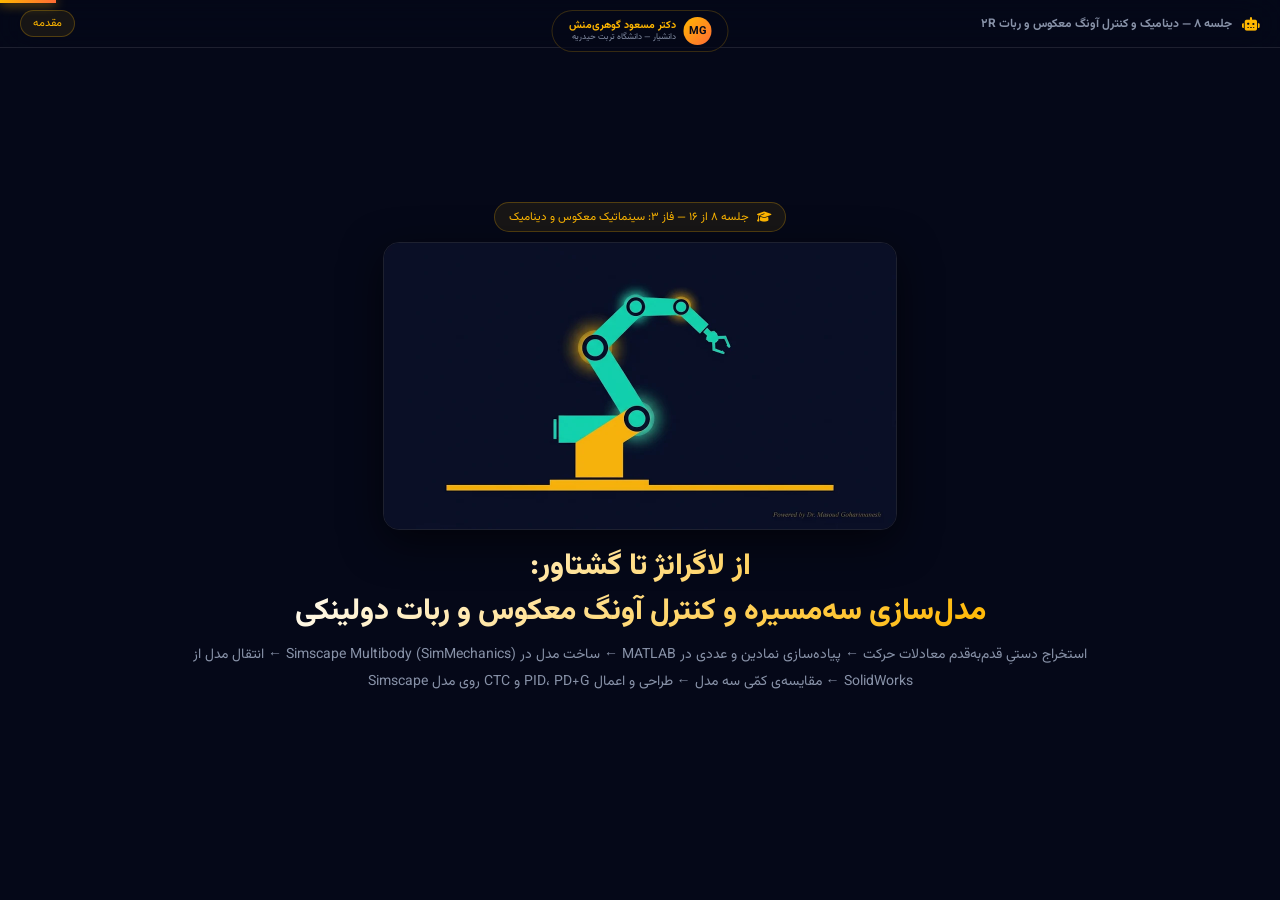
==== sessions/session-08/index.html @ 343a2d10 "session 08 is updated" ====
<!DOCTYPE html>
<html lang="fa" dir="rtl">
<head>
<meta charset="UTF-8">
<meta name="viewport" content="width=device-width, initial-scale=1.0">
<title>جلسه ۸ — دینامیک لاگرانژ، Simscape Multibody و کنترل آونگ معکوس و ربات ۲R | دکتر مسعود گوهری‌منش</title>
<link href="https://fonts.googleapis.com/css2?family=Vazirmatn:wght@300;400;500;600;700;800;900&display=swap" rel="stylesheet">
<link rel="stylesheet" href="https://cdnjs.cloudflare.com/ajax/libs/font-awesome/6.5.1/css/all.min.css">
<link rel="stylesheet" href="../../shared/lecture.css">
<script>window.MathJax={tex:{inlineMath:[['$','$'],['\\(','\\)']],displayMath:[['$$','$$']],processEscapes:true},svg:{fontCache:'global'},options:{skipHtmlTags:['script','noscript','style','textarea','pre','code']}};</script>
<script src="https://cdn.jsdelivr.net/npm/mathjax@3/es5/tex-svg.js" async></script>
<style>
:root{--accent:#ffb700;--accent2:#ff6b35;--success:#00d4aa;--danger:#ff4757;--purple:#a855f7;--pink:#ec4899;--cyan:#06b6d4;--dark:#050818;--card:rgba(255,255,255,.05);--border:rgba(255,255,255,.1)}
*{margin:0;padding:0;box-sizing:border-box}
html,body{height:100%;overflow:hidden;font-family:'Vazirmatn',sans-serif;background:var(--dark);color:#e8ecf5}
.bg-wrap{position:fixed;inset:0;z-index:-2;background:radial-gradient(ellipse at top,#0a1030,#050818 60%);overflow:hidden}
.bubble{position:absolute;border-radius:50%;filter:blur(80px);opacity:.3;animation:float 22s infinite ease-in-out}
.b1{width:500px;height:500px;background:#ffb700;top:-10%;right:-8%}.b2{width:440px;height:440px;background:#00d4aa;bottom:-15%;left:-8%;animation-delay:-7s}.b3{width:360px;height:360px;background:#a855f7;top:35%;left:40%;animation-delay:-14s;opacity:.2}
@keyframes float{0%,100%{transform:translate(0,0)}33%{transform:translate(60px,-50px) scale(1.1)}66%{transform:translate(-40px,40px)}}
.top-header{position:fixed;top:0;left:0;right:0;z-index:100;display:flex;justify-content:space-between;align-items:center;padding:10px 20px;background:rgba(5,8,24,.75);backdrop-filter:blur(20px);border-bottom:1px solid var(--border)}
.header-brand{display:flex;align-items:center;gap:10px;font-size:12px;font-weight:700;color:#8892a8}.header-brand i{color:var(--accent)}
.header-sec{font-size:11px;color:var(--accent);background:rgba(255,183,0,.08);border:1px solid rgba(255,183,0,.25);padding:4px 12px;border-radius:100px}
.sig{position:fixed;top:10px;left:50%;transform:translateX(-50%);z-index:105;display:flex;align-items:center;gap:8px;padding:6px 16px;background:rgba(5,8,24,.7);border:1px solid rgba(255,183,0,.2);border-radius:100px;pointer-events:none}
.sig b{width:28px;height:28px;border-radius:50%;background:linear-gradient(135deg,var(--accent),var(--accent2));display:grid;place-items:center;font-size:11px;color:#050818}
.sig div{display:flex;flex-direction:column;line-height:1.2}.sig strong{font-size:10.5px;color:var(--accent)}.sig span{font-size:8.5px;color:#8892a8}
.progress-bar{position:fixed;top:0;left:0;height:3px;background:linear-gradient(90deg,var(--accent),var(--accent2));z-index:110;transition:width .4s;box-shadow:0 0 12px var(--accent)}
.controls{position:fixed;bottom:20px;left:50%;transform:translateX(-50%);z-index:90;display:flex;gap:8px;padding:8px 12px;background:rgba(5,8,24,.75);backdrop-filter:blur(16px);border:1px solid var(--border);border-radius:100px}
.ctrl-btn{width:36px;height:36px;border-radius:50%;border:none;background:rgba(255,255,255,.06);color:#e8ecf5;cursor:pointer;font-size:13px}
.ctrl-btn:hover{background:rgba(255,183,0,.2);color:var(--accent)}.ctrl-btn:disabled{opacity:.3}
.nav-dots{position:fixed;left:16px;top:50%;transform:translateY(-50%);z-index:90;display:flex;flex-direction:column;gap:6px}
.nav-dot{width:7px;height:7px;border-radius:50%;background:rgba(255,255,255,.15);cursor:pointer;transition:.3s}.nav-dot.active{background:var(--accent);box-shadow:0 0 12px var(--accent);transform:scale(1.4)}
.slide-counter{position:fixed;bottom:20px;right:20px;z-index:90;font-size:12px;color:#8892a8;background:rgba(5,8,24,.7);padding:6px 14px;border-radius:100px}
.slides-container{position:relative;width:100vw;height:100vh;overflow:hidden}
.slide{position:absolute;inset:0;display:flex;flex-direction:column;align-items:center;justify-content:flex-start;padding:78px 48px 80px;opacity:0;visibility:hidden;transition:opacity .5s;overflow-y:auto}
.slide>*:first-child{margin-top:auto}.slide>*:last-child{margin-bottom:auto}
.slide.active{opacity:1;visibility:visible}.slide.active>*{animation:slideIn .6s ease backwards}
@keyframes slideIn{from{opacity:0;transform:translateY(30px)}to{opacity:1;transform:none}}
.kicker{display:inline-flex;gap:8px;align-items:center;padding:5px 14px;background:rgba(255,183,0,.08);border:1px solid rgba(255,183,0,.25);border-radius:100px;font-size:11.5px;color:var(--accent);margin-bottom:10px}
.slide-title{font-size:clamp(21px,2.8vw,30px);font-weight:800;margin-bottom:8px;text-align:center;background:linear-gradient(135deg,#fff,var(--accent));-webkit-background-clip:text;background-clip:text;-webkit-text-fill-color:transparent;line-height:1.5}
.slide-sub{font-size:clamp(12px,1.35vw,14px);color:#8892a8;text-align:center;margin-bottom:16px;max-width:900px;line-height:1.9}
.img-container{width:100%;max-width:960px;display:flex;justify-content:center;margin-bottom:14px}
.img-container img{max-width:100%;max-height:32vh;object-fit:contain;border-radius:16px;border:1px solid var(--border);box-shadow:0 12px 40px rgba(0,0,0,.6);cursor:zoom-in}
.lightbox{position:fixed;inset:0;z-index:999;background:rgba(5,8,24,.95);display:none;align-items:center;justify-content:center}.lightbox.open{display:flex}
.lightbox img{max-width:95vw;max-height:90vh;border-radius:12px;border:1px solid var(--accent)}
.cards-grid{display:grid;gap:12px;width:100%;max-width:1000px}.cols-2{grid-template-columns:repeat(auto-fit,minmax(320px,1fr))}.cols-3{grid-template-columns:repeat(auto-fit,minmax(240px,1fr))}.cols-4{grid-template-columns:repeat(auto-fit,minmax(200px,1fr))}
.content-card{background:var(--card);border:1px solid var(--border);border-radius:16px;padding:16px;transition:.3s}.content-card:hover{border-color:rgba(255,183,0,.5)}
.card-icon{width:40px;height:40px;border-radius:12px;background:var(--ci,linear-gradient(135deg,var(--accent),var(--accent2)));display:grid;place-items:center;font-size:16px;color:#050818;margin-bottom:9px}
.content-card h3{font-size:14px;font-weight:700;margin-bottom:6px}.content-card p,.content-card li{font-size:12.3px;color:#b0b8cc;line-height:1.9}
.content-card ul,.content-card ol{padding-right:18px}
.code-box{background:#0b0f1d;border-radius:12px;padding:14px 16px;font-family:'Consolas','Courier New',monospace;font-size:11.6px;color:#d4d4d4;direction:ltr;text-align:left;overflow:auto;border:1px solid var(--border);line-height:1.6;white-space:pre;width:100%;max-width:960px;max-height:56vh;margin:0}
.code-head{width:100%;max-width:960px;display:flex;justify-content:space-between;align-items:center;background:rgba(255,255,255,.04);border:1px solid var(--border);border-bottom:none;border-radius:12px 12px 0 0;padding:6px 12px;font-size:11.5px;color:#8892a8;direction:ltr}
.code-head+.code-box{border-radius:0 0 12px 12px}
.copy-btn{background:rgba(255,183,0,.12);border:1px solid rgba(255,183,0,.35);color:var(--accent);border-radius:8px;padding:3px 10px;font-size:11px;cursor:pointer;font-family:inherit}
.formula-box{width:100%;max-width:960px;background:rgba(255,183,0,.05);border:1px solid rgba(255,183,0,.22);border-radius:16px;padding:12px 20px;margin:8px 0;direction:ltr;text-align:center;overflow-x:auto}
.f-label{direction:rtl;text-align:right;font-size:12px;color:var(--accent);font-weight:700;margin-bottom:4px}
.note{max-width:960px;width:100%;border-radius:12px;padding:11px 16px;font-size:12.4px;color:#c0c8dc;line-height:1.9;margin-top:10px;background:rgba(0,212,170,.07);border:1px solid rgba(0,212,170,.3)}
.note.warn{background:rgba(255,183,0,.07);border-color:rgba(255,183,0,.3)}.note.bad{background:rgba(255,71,87,.07);border-color:rgba(255,71,87,.3)}
.note b{color:#fff}
.deriv{width:100%;max-width:1000px;display:grid;gap:10px}
.dstep{display:grid;grid-template-columns:34px 1fr;gap:12px;align-items:start;background:var(--card);border:1px solid var(--border);border-radius:14px;padding:10px 14px}
.dnum{width:30px;height:30px;border-radius:50%;background:linear-gradient(135deg,var(--accent),var(--accent2));color:#050818;font-weight:800;display:grid;place-items:center;font-size:13px}
.dbody h4{font-size:13px;color:var(--accent);margin-bottom:2px}.dbody p{font-size:12.2px;color:#b8c0d4;line-height:1.85}
.dbody .eq{direction:ltr;text-align:center;overflow-x:auto;padding:2px 0}
.split{display:grid;grid-template-columns:minmax(260px,.85fr) 1.6fr;gap:16px;width:100%;max-width:1040px;align-items:start}
.diagram{background:rgba(0,0,0,.3);border:1px solid var(--border);border-radius:16px;padding:10px}
.diagram svg{width:100%;height:auto;display:block}
.simulator{width:100%;max-width:1100px;background:var(--card);border:1px solid var(--border);border-radius:20px;padding:14px}
.sim-layout{display:grid;grid-template-columns:1.55fr 1fr;gap:14px;align-items:start}
.sim-canvas-wrap{background:rgba(0,0,0,.4);border-radius:16px;overflow:hidden;border:1px solid var(--border)}.sim-canvas-wrap canvas{width:100%;display:block}
.sim-controls{display:flex;flex-direction:column;gap:7px}
.sim-control label{display:flex;justify-content:space-between;font-size:11.8px;color:#8892a8;margin-bottom:2px}.sim-control label strong{color:var(--accent);direction:ltr}
.sim-control input{width:100%;accent-color:var(--accent)}
.sim-actions{display:flex;gap:6px;flex-wrap:wrap;margin-top:6px}
.btn{padding:6px 11px;border-radius:10px;background:rgba(255,255,255,.06);border:1px solid var(--border);color:#d0d8e8;cursor:pointer;font-family:inherit;font-size:12px}
.btn:hover,.btn.active{background:rgba(255,183,0,.18);border-color:var(--accent);color:var(--accent)}
.stepbox{background:rgba(168,85,247,.1);border:1px solid rgba(168,85,247,.35);border-radius:12px;padding:9px 13px;font-size:12px;line-height:1.95;color:#d8d0ee;margin-bottom:8px;min-height:96px}
.stepbox b{color:#c99bff}
.readouts{display:grid;grid-template-columns:repeat(4,1fr);gap:7px;margin-top:9px}
.ro{background:rgba(0,0,0,.3);border:1px solid var(--border);border-radius:10px;padding:5px;text-align:center;font-size:10.8px;color:#8892a8}.ro b{display:block;font-size:13px;color:var(--accent);direction:ltr}
.ok{color:var(--success)!important}.no{color:var(--danger)!important}
.legend{display:flex;gap:12px;flex-wrap:wrap;font-size:11.5px;color:#a8b0c4;margin-top:6px}.legend span{display:inline-flex;align-items:center;gap:5px}.legend i{width:14px;height:4px;border-radius:2px;display:inline-block}
.data-table{width:100%;max-width:1000px;border-collapse:collapse;background:var(--card);border-radius:14px;overflow:hidden;border:1px solid var(--border);font-size:12.2px}
.data-table th{background:rgba(255,183,0,.12);color:var(--accent);padding:8px;font-weight:700}.data-table td{padding:8px 10px;border-bottom:1px solid var(--border);color:#c0c8dc;line-height:1.75;text-align:right}
.data-table td:first-child{text-align:center;color:var(--accent);font-weight:700}
.data-table code,.note code,.content-card code,.dbody code{direction:ltr;display:inline-block;background:rgba(255,255,255,.07);border-radius:5px;padding:0 5px;font-size:11.5px;color:#ffd27a}
.flow{display:flex;flex-wrap:wrap;gap:6px;justify-content:center;align-items:center;max-width:1000px;margin:6px 0 12px}
.flow .fb{padding:7px 12px;border-radius:10px;background:rgba(6,182,212,.1);border:1px solid rgba(6,182,212,.4);font-size:11.8px;color:#bdeff8}
.flow .fa-arrow-left{color:#8892a8;font-size:11px}
.exercise-wrap{width:100%;max-width:960px}
.ex-section{background:var(--card);border:1px solid var(--border);border-radius:14px;padding:12px 18px;margin-bottom:10px}.ex-section h4{font-size:13.5px;margin-bottom:6px;color:var(--accent)}
.ex-item{display:flex;gap:10px;padding:5px 0;font-size:12.4px;color:#c0c8dc;line-height:1.9}.ex-num{width:22px;height:22px;flex-shrink:0;border-radius:50%;background:rgba(255,255,255,.08);display:grid;place-items:center;font-size:11px;color:var(--accent);margin-top:3px}
.question-card{max-width:760px;width:100%;background:var(--card);border:2px solid rgba(255,183,0,.3);border-radius:20px;padding:22px}
.question-card h3{font-size:14.5px;line-height:2;text-align:center}
.qnav{display:flex;justify-content:space-between;align-items:center;margin-top:14px;font-size:12px;color:#8892a8}
.quiz-option{display:block;width:100%;text-align:right;margin-top:9px;padding:11px 15px;background:rgba(255,255,255,.04);border:1px solid var(--border);border-radius:12px;cursor:pointer;font-family:inherit;font-size:13px;color:#e8ecf5}
.quiz-option:hover:not(:disabled){border-color:var(--accent)}
.quiz-option.correct{background:rgba(0,212,170,.15);border-color:var(--success)}.quiz-option.wrong{background:rgba(255,71,87,.15);border-color:var(--danger)}
.summary-item{display:flex;gap:10px;background:var(--card);border:1px solid var(--border);border-radius:12px;padding:9px 14px;margin-bottom:7px;font-size:12.5px;line-height:1.9;color:#c0c8dc}.summary-item i{color:var(--success);margin-top:6px}
.toc{display:grid;grid-template-columns:repeat(auto-fit,minmax(170px,1fr));gap:10px;width:100%;max-width:1040px}
.toc a{display:block;text-decoration:none;background:var(--card);border:1px solid var(--border);border-radius:14px;padding:12px;color:#d0d8e8;font-size:12.3px;line-height:1.8;cursor:pointer;transition:.25s}
.toc a:hover{border-color:var(--accent);transform:translateY(-3px)}
.toc a b{display:block;color:var(--accent);font-size:20px;font-weight:900}
@media(max-width:900px){.sim-layout,.split{grid-template-columns:1fr}.readouts{grid-template-columns:repeat(2,1fr)}.slide{padding:78px 18px 84px}}
</style>
</head>
<body>
<div class="bg-wrap"><div class="bubble b1"></div><div class="bubble b2"></div><div class="bubble b3"></div></div>
<div class="progress-bar" id="progressBar"></div>
<div class="sig"><b>MG</b><div><strong>دکتر مسعود گوهری‌منش</strong><span>دانشیار — دانشگاه تربت حیدریه</span></div></div>
<header class="top-header"><div class="header-brand"><i class="fas fa-robot"></i><span>جلسه ۸ — دینامیک و کنترل آونگ معکوس و ربات ۲R</span></div><div class="header-sec" id="secName">مقدمه</div></header>
<div class="lightbox" id="lightbox" onclick="this.classList.remove('open')"><img src="" alt=""></div>

<div class="slides-container">

<!-- ═════════ ۱ کاور ═════════ -->
<div class="slide" data-sec="مقدمه">
  <div class="kicker"><i class="fas fa-graduation-cap"></i> جلسه ۸ از ۱۶ — فاز ۳: سینماتیک معکوس و دینامیک</div>
  <div class="img-container"><img src="images/s08-cover.png" alt="آونگ معکوس و ربات دولینکی" onclick="lb(this.src)" onerror="this.src='images/industrial-robot.png';this.onerror=()=>this.parentElement.style.display='none'"></div>
  <h1 class="slide-title">از لاگرانژ تا گشتاور:<br>مدل‌سازی سه‌مسیره و کنترل آونگ معکوس و ربات دولینکی</h1>
  <p class="slide-sub">استخراج دستیِ قدم‌به‌قدم معادلات حرکت ← پیاده‌سازی نمادین و عددی در MATLAB ← ساخت مدل در Simscape Multibody (SimMechanics) ← انتقال مدل از SolidWorks ← مقایسه‌ی کمّی سه مدل ← طراحی و اعمال PID، PD+G و CTC روی مدل Simscape</p>
</div>

<!-- ═════════ ۲ نقشه راه ═════════ -->
<div class="slide" data-sec="مقدمه">
  <h2 class="slide-title">نقشه‌ی راه جلسه</h2>
  <p class="slide-sub">جلسه ۷ به «کجا برویم؟» پاسخ داد ($q_d$ از IK). امروز می‌پرسیم «با چه گشتاوری؟». هر مدل را از سه مسیر مستقل می‌سازیم و فقط وقتی به کنترل می‌رسیم که هر سه با هم بخوانند.</p>
  <div class="toc">
    <a onclick="goSec('lagrange')"><b>۱</b>روش لاگرانژ:<br>دستورالعمل ۶ گامی</a>
    <a onclick="goSec('pend')"><b>۲</b>آونگ معکوس:<br>استخراج، خطی‌سازی، شرط پایداری PID</a>
    <a onclick="goSec('r2')"><b>۳</b>ربات ۲R:<br>انرژی‌ها، $M$، $C$ کریستوفل، $G$</a>
    <a onclick="goSec('matlab')"><b>۴</b>MATLAB:<br>استخراج نمادین و شبیه‌سازی ode45</a>
    <a onclick="goSec('sm')"><b>۵</b>Simscape دستی:<br>بلوک‌ها، قاب‌ها، جرم و اینرسی</a>
    <a onclick="goSec('sw')"><b>۶</b>SolidWorks → Simscape:<br>Multibody Link و smimport</a>
    <a onclick="goSec('cmp')"><b>۷</b>مقایسه‌ی سه مسیر:<br>پروتکل، معیارها، منابع اختلاف</a>
    <a onclick="goSec('ctrl')"><b>۸</b>کنترل در Simscape:<br>PID آونگ؛ PD، PD+G و CTC برای ۲R</a>
  </div>
  <div class="note"><i class="fas fa-lightbulb" style="color:var(--success)"></i> <b>چرا سه مسیر؟</b> در مهندسی، مدل را با مدل مستقل دیگری «اعتبارسنجی» می‌کنیم. اگر معادلات دستی، Simscape دستی و مدل CAD با پارامترهای یکسان پاسخ یکسان بدهند، می‌توانیم به کنترل‌کننده‌ای که روی آن مدل طراحی می‌شود اعتماد کنیم.</div>
</div>

<!-- ═════════ ۳ لاگرانژ ═════════ -->
<div class="slide" data-sec="روش لاگرانژ" data-id="lagrange">
  <h2 class="slide-title">روش لاگرانژ — دستورالعمل ۶ گامی</h2>
  <p class="slide-sub">همین ۶ گام را عیناً برای آونگ (۱ درجه آزادی) و ربات ۲R (۲ درجه آزادی) اجرا می‌کنیم و بعد همین ۶ گام را در MATLAB نمادین می‌نویسیم</p>
  <div class="deriv">
    <div class="dstep"><div class="dnum">۱</div><div class="dbody"><h4>مختصات تعمیم‌یافته</h4><p>بردار $q=[q_1,\dots,q_n]^T$ با $n$ برابر درجه‌ی آزادی. برای ربات سری: زوایای مفاصل (نسبی، همان چیزی که انکودر و Revolute Joint در Simscape می‌خوانند).</p></div></div>
    <div class="dstep"><div class="dnum">۲</div><div class="dbody"><h4>موقعیت و سرعت مرکز جرم هر جسم</h4><p>از سینماتیک مستقیم: $p_{c_i}(q)$، سپس $v_{c_i}=J_{v_i}(q)\,\dot q$ با $J_{v_i}=\partial p_{c_i}/\partial q$، و سرعت زاویه‌ای $\omega_i$.</p></div></div>
    <div class="dstep"><div class="dnum">۳</div><div class="dbody"><h4>انرژی جنبشی و پتانسیل</h4><div class="eq">$$T=\sum_i\Big(\tfrac12 m_i\,v_{c_i}^Tv_{c_i}+\tfrac12 I_{c_i}\,\omega_i^2\Big)=\tfrac12\,\dot q^TM(q)\,\dot q,\qquad V=\sum_i m_i\,g\,y_{c_i}$$</div><p>$I_{c_i}$ ممان اینرسی حول <b>مرکز جرم</b> و حول محور عمود بر صفحه حرکت است (همان $I_{zz}$ در Simscape).</p></div></div>
    <div class="dstep"><div class="dnum">۴</div><div class="dbody"><h4>لاگرانژین و معادلات اویلر–لاگرانژ</h4><div class="eq">$$L=T-V,\qquad \frac{d}{dt}\Big(\frac{\partial L}{\partial \dot q_i}\Big)-\frac{\partial L}{\partial q_i}=\tau_i-b_i\dot q_i\quad(i=1..n)$$</div></div></div>
    <div class="dstep"><div class="dnum">۵</div><div class="dbody"><h4>قالب ماتریسی استاندارد</h4><div class="eq">$$M(q)\ddot q+C(q,\dot q)\dot q+G(q)=\tau,\quad M=\frac{\partial^2T}{\partial\dot q^2},\quad G=\frac{\partial V}{\partial q},\quad C_{kj}=\sum_{i}\underbrace{\tfrac12\Big(\frac{\partial M_{kj}}{\partial q_i}+\frac{\partial M_{ki}}{\partial q_j}-\frac{\partial M_{ij}}{\partial q_k}\Big)}_{c_{ijk}\ \text{(Christoffel)}}\dot q_i$$</div></div></div>
    <div class="dstep"><div class="dnum">۶</div><div class="dbody"><h4>راستی‌آزمایی</h4><p>(الف) $M$ متقارن و مثبت‌معین؛ (ب) $\dot M-2C$ پادمتقارن؛ (ج) بدون گشتاور و اصطکاک $E=T+V$ ثابت می‌ماند؛ (د) پاسخ با مدل مستقل (Simscape) یکی است.</p></div></div>
  </div>
</div>

<!-- ═════════ ۴ آونگ: مدل و استخراج ═════════ -->
<div class="slide" data-sec="آونگ معکوس" data-id="pend">
  <h2 class="slide-title">آونگ معکوس — استخراج معادله‌ی حرکت</h2>
  <p class="slide-sub">میله‌ی صلب با جرم $m$، فاصله‌ی مرکز جرم $l_c$ از مفصل، اینرسی $I_c$ حول مرکز جرم، اصطکاک لزج $b$، گشتاور موتور $\tau$ و اغتشاش $d$. زاویه‌ی $\theta$ از قائمِ رو به بالا و <b>پادساعتگرد مثبت</b> است (هم‌جهت با محور $+Z$ مفصل در Simscape).</p>
  <div class="split">
    <div class="diagram">
      <svg viewBox="0 0 260 260" xmlns="http://www.w3.org/2000/svg">
        <defs><marker id="ar" markerWidth="8" markerHeight="8" refX="6" refY="4" orient="auto"><path d="M0,0 L8,4 L0,8 z" fill="#ff4757"/></marker>
        <marker id="ap" markerWidth="8" markerHeight="8" refX="6" refY="4" orient="auto"><path d="M0,0 L8,4 L0,8 z" fill="#a855f7"/></marker></defs>
        <line x1="40" y1="232" x2="220" y2="232" stroke="#8892a8" stroke-width="2"/>
        <path d="M60,232 l-10,12 M80,232 l-10,12 M100,232 l-10,12 M120,232 l-10,12 M140,232 l-10,12 M160,232 l-10,12 M180,232 l-10,12 M200,232 l-10,12" stroke="#55607a"/>
        <line x1="130" y1="220" x2="130" y2="55" stroke="rgba(255,255,255,.35)" stroke-dasharray="5 5"/>
        <line x1="130" y1="220" x2="78.7" y2="79" stroke="#ffb700" stroke-width="9" stroke-linecap="round"/>
        <circle cx="104.4" cy="149.5" r="6" fill="#00d4aa"/>
        <path d="M130,170 A50,50 0 0 0 112.9,173" fill="none" stroke="#fff" stroke-width="1.5"/>
        <text x="108" y="160" fill="#fff" font-size="14" font-style="italic">θ</text>
        <line x1="104.4" y1="149.5" x2="104.4" y2="196" stroke="#ff4757" stroke-width="2" marker-end="url(#ar)"/>
        <text x="66" y="200" fill="#ff4757" font-size="12">mg</text>
        <text x="114" y="146" fill="#00d4aa" font-size="12">C</text><text x="58" y="120" fill="#ffb700" font-size="11">l , lc</text>
        <path d="M152,214 A24,24 0 0 0 130,196" fill="none" stroke="#a855f7" stroke-width="2.5" marker-end="url(#ap)"/>
        <text x="156" y="200" fill="#a855f7" font-size="13" font-style="italic">τ</text>
        <circle cx="130" cy="220" r="7" fill="#050818" stroke="#fff" stroke-width="2"/>
        <line x1="190" y1="120" x2="230" y2="120" stroke="#8892a8" marker-end="url(#ar)"/><text x="232" y="124" fill="#8892a8" font-size="11">x</text>
        <line x1="190" y1="120" x2="190" y2="80" stroke="#8892a8" marker-end="url(#ar)"/><text x="186" y="74" fill="#8892a8" font-size="11">y</text>
      </svg>
    </div>
    <div class="deriv">
      <div class="dstep"><div class="dnum">۱</div><div class="dbody"><h4>مختصات و سرعت مرکز جرم</h4><div class="eq">$$x_c=-l_c\sin\theta,\quad y_c=l_c\cos\theta\ \Rightarrow\ v_c^2=\dot x_c^2+\dot y_c^2=l_c^2\dot\theta^2$$</div></div></div>
      <div class="dstep"><div class="dnum">۲</div><div class="dbody"><h4>انرژی‌ها</h4><div class="eq">$$T=\tfrac12 m l_c^2\dot\theta^2+\tfrac12 I_c\dot\theta^2=\tfrac12 J\dot\theta^2,\quad J\equiv I_c+ml_c^2\ \text{(اشتاینر)},\qquad V=mgl_c\cos\theta$$</div></div></div>
      <div class="dstep"><div class="dnum">۳</div><div class="dbody"><h4>مشتقات لاگرانژین $L=\tfrac12J\dot\theta^2-mgl_c\cos\theta$</h4><div class="eq">$$\frac{\partial L}{\partial\dot\theta}=J\dot\theta,\quad \frac{d}{dt}\frac{\partial L}{\partial\dot\theta}=J\ddot\theta,\quad \frac{\partial L}{\partial\theta}=mgl_c\sin\theta$$</div></div></div>
      <div class="dstep"><div class="dnum">۴</div><div class="dbody"><h4>معادله‌ی غیرخطی نهایی</h4><div class="eq">$$\boxed{J\ddot\theta=mgl_c\sin\theta-b\dot\theta+\tau+d}$$</div><p>علامت مثبتِ جمله‌ی گرانش یعنی گرانش آونگ را از قائم دور می‌کند. اگر $\theta$ را ساعتگرد مثبت بگیریم معادله تغییر نمی‌کند، چون $\sin$ فرد است. فقط علامت $\tau$ با جهت محور مفصل باید هم‌خوان باشد.</p></div></div>
    </div>
  </div>
  <table class="data-table" style="margin-top:12px"><thead><tr><th>حالت خاص</th><th>$l_c$</th><th>$I_c$</th><th>$J$</th><th>$mgl_c$ (برای $m=1,\ l=1$)</th><th>قطب ناپایدار $\sqrt{mgl_c/J}$</th></tr></thead><tbody>
    <tr><td>جرم نقطه‌ای سر میله‌ی بی‌جرم</td><td>$l$</td><td>$0$</td><td>$ml^2$</td><td>$9.81$ N·m</td><td>$3.13$ rad/s</td></tr>
    <tr><td>میله‌ی یکنواخت باریک</td><td>$l/2$</td><td>$ml^2/12$</td><td>$ml^2/3$</td><td>$4.905$ N·m</td><td>$3.84$ rad/s</td></tr>
    <tr><td>مکعب‌مستطیل $l\times w$ (Brick Solid)</td><td>$l/2$</td><td>$m(l^2+w^2)/12$</td><td>$m(4l^2+w^2)/12$</td><td>$4.905$ N·m</td><td>کمی کمتر از $3.84$</td></tr>
  </tbody></table>
</div>

<!-- ═════════ ۵ آونگ: خطی‌سازی و PID ═════════ -->
<div class="slide" data-sec="آونگ معکوس">
  <h2 class="slide-title">آونگ معکوس — خطی‌سازی، تابع تبدیل و شرط پایداری PID</h2>
  <p class="slide-sub">نقاط تعادل: $\theta=0$ (ناپایدار) و $\theta=\pi$ (پایدار). حول $\theta=0$ از $\sin\theta\approx\theta$ استفاده می‌کنیم.</p>
  <div class="deriv">
    <div class="dstep"><div class="dnum">۱</div><div class="dbody"><h4>مدل خطی و تابع تبدیل</h4><div class="eq">$$J\ddot\theta+b\dot\theta-mgl_c\,\theta=\tau+d\quad\Rightarrow\quad P(s)=\frac{\Theta(s)}{T(s)}=\frac{1}{Js^2+bs-mgl_c},\qquad s_{1,2}=\frac{-b\pm\sqrt{b^2+4Jmgl_c}}{2J}$$</div><p>همیشه یک قطب در نیم‌صفحه‌ی راست هست، پس بدون فیدبک آونگ می‌افتد. این را بعداً با <code>linearize</code> روی مدل Simscape هم می‌سنجیم.</p></div></div>
    <div class="dstep"><div class="dnum">۲</div><div class="dbody"><h4>قانون PID برای تنظیم ($\theta_d=0$، $e=-\theta$)</h4><div class="eq">$$\tau=-K_p\theta-K_i\!\int_0^t\!\theta\,dt-K_d\dot\theta\ \Rightarrow\ \underbrace{Js^3+(b+K_d)s^2+(K_p-mgl_c)s+K_i}_{\Delta(s)}=0$$</div></div></div>
    <div class="dstep"><div class="dnum">۳</div><div class="dbody"><h4>جدول راث</h4><div class="eq">$$\begin{array}{c|cc} s^3 & J & K_p-mgl_c\\ s^2 & b+K_d & K_i\\ s^1 & \dfrac{(b+K_d)(K_p-mgl_c)-JK_i}{b+K_d} & 0\\ s^0 & K_i & \end{array}\qquad\Longrightarrow\qquad \boxed{K_p>mgl_c,\quad K_d>-b,\quad 0<K_i<\frac{(b+K_d)(K_p-mgl_c)}{J}}$$</div></div></div>
    <div class="dstep"><div class="dnum">۴</div><div class="dbody"><h4>طراحی PD با جایابی قطب ($K_i=0$) و خطای ماندگار</h4><div class="eq">$$\omega_n=\sqrt{\frac{K_p-mgl_c}{J}},\ \ \zeta=\frac{b+K_d}{2\sqrt{J(K_p-mgl_c)}}\ \Rightarrow\ K_p=mgl_c+J\omega_n^2,\ \ K_d=2\zeta\omega_nJ-b;\qquad \theta_{ss}\big|_{K_i=0}=\frac{d}{K_p-mgl_c},\ \ \theta_{ss}\big|_{K_i>0}=0$$</div><p><b>مثال عددی</b> (جرم نقطه‌ای، $J=1$، $mgl_c=9.81$، $b=0.05$): با $\omega_n=5.5$ و $\zeta=0.73$ به $K_p\approx40$ و $K_d\approx8$ می‌رسیم (همان ضرایب شبیه‌ساز ۱). حد مجاز: $K_i<(8.05)(30.19)\approx243$.</p></div></div>
  </div>
  <div class="note warn"><i class="fas fa-triangle-exclamation" style="color:var(--accent)"></i> <b>محدودیت غیرخطی:</b> با اشباع $|\tau|\le\tau_{max}$ شرط لازمِ برگرداندن آونگ از زاویه‌ی $\theta_0$ این است که $\tau_{max}>mgl_c\sin|\theta_0|$. این یک شرط لازم است و کافی نیست. تحلیل خطی فقط پایداری <b>محلی</b> را تضمین می‌کند.</div>
</div>

<!-- ═════════ ۶ ۲R هندسه و سینماتیک ═════════ -->
<div class="slide" data-sec="دینامیک ربات ۲R" data-id="r2">
  <h2 class="slide-title">ربات ۲R — هندسه، مراکز جرم و سرعت‌ها</h2>
  <p class="slide-sub">ربات در صفحه‌ی قائم $xy$ با گرانش $-y$. $q_1$ از محور افقی $x$ و $q_2$ <b>نسبی</b> (زاویه‌ی لینک ۲ نسبت به امتداد لینک ۱) است. نمادها: $c_1=\cos q_1$، $s_{12}=\sin(q_1+q_2)$، و $\dot q_{12}\equiv\dot q_1+\dot q_2$.</p>
  <div class="split">
    <div class="diagram">
      <svg viewBox="0 0 360 260" xmlns="http://www.w3.org/2000/svg">
        <defs><marker id="ar2" markerWidth="8" markerHeight="8" refX="6" refY="4" orient="auto"><path d="M0,0 L8,4 L0,8 z" fill="#8892a8"/></marker>
        <marker id="ar3" markerWidth="8" markerHeight="8" refX="6" refY="4" orient="auto"><path d="M0,0 L8,4 L0,8 z" fill="#ff4757"/></marker></defs>
        <line x1="60" y1="220" x2="330" y2="220" stroke="#8892a8" marker-end="url(#ar2)"/><text x="334" y="224" fill="#8892a8" font-size="12">x</text>
        <line x1="60" y1="220" x2="60" y2="12" stroke="#8892a8" marker-end="url(#ar2)"/><text x="54" y="10" fill="#8892a8" font-size="12">y</text>
        <line x1="174.7" y1="139.7" x2="225" y2="104.5" stroke="rgba(255,255,255,.35)" stroke-dasharray="4 4"/>
        <line x1="60" y1="220" x2="174.7" y2="139.7" stroke="#ffb700" stroke-width="9" stroke-linecap="round"/>
        <line x1="174.7" y1="139.7" x2="185.2" y2="20.2" stroke="#00d4aa" stroke-width="7" stroke-linecap="round"/>
        <circle cx="117.3" cy="179.9" r="5" fill="#fff"/><text x="122" y="196" fill="#fff" font-size="11">C₁</text>
        <circle cx="180" cy="79.9" r="5" fill="#fff"/><text x="188" y="84" fill="#fff" font-size="11">C₂</text>
        <path d="M100,220 A40,40 0 0 0 92.8,197.1" fill="none" stroke="#ffb700" stroke-width="1.6"/><text x="104" y="210" fill="#ffb700" font-size="13" font-style="italic">q₁</text>
        <path d="M203.4,119.6 A35,35 0 0 0 177.75,104.8" fill="none" stroke="#00d4aa" stroke-width="1.6"/><text x="196" y="102" fill="#00d4aa" font-size="13" font-style="italic">q₂</text>
        <text x="96" y="162" fill="#ffb700" font-size="11">l₁ , lc₁</text><text x="150" y="60" fill="#00d4aa" font-size="11">l₂ , lc₂</text>
        <circle cx="60" cy="220" r="8" fill="#050818" stroke="#fff" stroke-width="2"/><circle cx="174.7" cy="139.7" r="6" fill="#050818" stroke="#fff" stroke-width="2"/>
        <line x1="310" y1="50" x2="310" y2="105" stroke="#ff4757" stroke-width="2" marker-end="url(#ar3)"/><text x="316" y="84" fill="#ff4757" font-size="12">g</text>
      </svg>
    </div>
    <div class="deriv">
      <div class="dstep"><div class="dnum">۱</div><div class="dbody"><h4>موقعیت مراکز جرم</h4><div class="eq">$$p_{c_1}=\begin{bmatrix}l_{c1}c_1\\ l_{c1}s_1\end{bmatrix},\qquad p_{c_2}=\begin{bmatrix}l_1c_1+l_{c2}c_{12}\\ l_1s_1+l_{c2}s_{12}\end{bmatrix}$$</div></div></div>
      <div class="dstep"><div class="dnum">۲</div><div class="dbody"><h4>سرعت‌های خطی و زاویه‌ای</h4><div class="eq">$$\dot p_{c_1}=l_{c1}\dot q_1\begin{bmatrix}-s_1\\ c_1\end{bmatrix},\qquad \dot p_{c_2}=\begin{bmatrix}-l_1s_1\dot q_1-l_{c2}s_{12}\dot q_{12}\\ \ \ l_1c_1\dot q_1+l_{c2}c_{12}\dot q_{12}\end{bmatrix},\qquad \omega_1=\dot q_1,\ \ \omega_2=\dot q_{12}$$</div></div></div>
      <div class="dstep"><div class="dnum">۳</div><div class="dbody"><h4>مجذور سرعت مرکز جرم ۲ (کلید ظهور $\cos q_2$)</h4><div class="eq">$$v_{c2}^2=l_1^2\dot q_1^2+l_{c2}^2\dot q_{12}^2+2l_1l_{c2}\dot q_1\dot q_{12}\underbrace{(s_1s_{12}+c_1c_{12})}_{\cos(q_{12}-q_1)=\cos q_2}$$</div><p>به همین دلیل $M$ فقط تابع $q_2$ است. حرکت $q_1$ کل ربات را صلب می‌چرخاند و انرژی جنبشی را تغییر نمی‌دهد.</p></div></div>
    </div>
  </div>
</div>

<!-- ═════════ ۷ ۲R انرژی و M ═════════ -->
<div class="slide" data-sec="دینامیک ربات ۲R">
  <h2 class="slide-title">ربات ۲R — انرژی جنبشی، ماتریس جرم و بردار گرانش</h2>
  <div class="deriv">
    <div class="dstep"><div class="dnum">۴</div><div class="dbody"><h4>انرژی جنبشی کل</h4><div class="eq">$$T=\tfrac12 m_1l_{c1}^2\dot q_1^2+\tfrac12 I_1\dot q_1^2+\tfrac12 m_2\big[l_1^2\dot q_1^2+l_{c2}^2\dot q_{12}^2+2l_1l_{c2}c_2\,\dot q_1\dot q_{12}\big]+\tfrac12 I_2\dot q_{12}^2$$</div></div></div>
    <div class="dstep"><div class="dnum">۵</div><div class="dbody"><h4>ماتریس جرم $M=\partial^2T/\partial\dot q^2$ (متقارن)</h4><div class="eq">$$\begin{aligned}M_{11}&=m_1l_{c1}^2+m_2\big(l_1^2+l_{c2}^2+2l_1l_{c2}c_2\big)+I_1+I_2\\ M_{12}&=M_{21}=m_2\big(l_{c2}^2+l_1l_{c2}c_2\big)+I_2\\ M_{22}&=m_2l_{c2}^2+I_2\end{aligned}$$</div><p>برای $m_i=1$، $l_i=1$، $l_{ci}=0.5$ و $I_i=1/12$: در $q_2=0$ (بازوی کشیده) $M=\begin{bmatrix}2.667&0.833\\0.833&0.333\end{bmatrix}$ و در $q_2=\pi$ (تاخورده) $M=\begin{bmatrix}0.667&-0.167\\-0.167&0.333\end{bmatrix}$. اینرسی مؤثر مفصل ۱ تا <b>۴ برابر</b> تغییر می‌کند. به همین دلیل PID با بهره‌ی ثابت در همه‌ی پیکربندی‌ها یکسان عمل نمی‌کند.</p></div></div>
    <div class="dstep"><div class="dnum">۶</div><div class="dbody"><h4>انرژی پتانسیل و بردار گرانش $G=\partial V/\partial q$</h4><div class="eq">$$V=m_1gl_{c1}s_1+m_2g\big(l_1s_1+l_{c2}s_{12}\big)\ \Rightarrow\ G_1=(m_1l_{c1}+m_2l_1)g\,c_1+m_2l_{c2}g\,c_{12},\qquad G_2=m_2l_{c2}g\,c_{12}$$</div><p>بیشترین بار گرانشی وقتی است که بازو افقی باشد ($q=0$): $G=[19.62,\ 4.905]^T$ N·m برای همان پارامترها.</p></div></div>
    <div class="dstep"><div class="dnum">۷</div><div class="dbody"><h4>پارامترسازی خطی (پایه‌ی شناسایی و کنترل تطبیقی)</h4><div class="eq">$$\pi_1=m_1l_{c1}^2+m_2(l_1^2+l_{c2}^2)+I_1+I_2,\ \pi_2=m_2l_1l_{c2},\ \pi_3=m_2l_{c2}^2+I_2,\ \pi_4=(m_1l_{c1}+m_2l_1)g,\ \pi_5=m_2l_{c2}g$$
    $$M=\begin{bmatrix}\pi_1+2\pi_2c_2&\pi_3+\pi_2c_2\\ \pi_3+\pi_2c_2&\pi_3\end{bmatrix},\quad G=\begin{bmatrix}\pi_4c_1+\pi_5c_{12}\\ \pi_5c_{12}\end{bmatrix}\ \Rightarrow\ \tau=Y(q,\dot q,\ddot q)\,\pi$$</div><p>کل دینامیک فقط با ۵ عدد مشخص می‌شود. پس برای مقایسه‌ی مدل‌ها کافی است همین ۵ عدد را بین MATLAB، Simscape و CAD مقایسه کنیم.</p></div></div>
  </div>
</div>

<!-- ═════════ ۸ ۲R کریستوفل و معادلات نهایی ═════════ -->
<div class="slide" data-sec="دینامیک ربات ۲R">
  <h2 class="slide-title">ربات ۲R — ماتریس کوریولیس با نمادهای کریستوفل و معادلات نهایی</h2>
  <p class="slide-sub">فقط $M_{11}$ و $M_{12}$ به $q_2$ وابسته‌اند: $\ \partial M_{11}/\partial q_2=-2h,\ \ \partial M_{12}/\partial q_2=-h,\ \ h\equiv m_2l_1l_{c2}\sin q_2$</p>
  <div class="deriv">
    <div class="dstep"><div class="dnum">۸</div><div class="dbody"><h4>نمادهای کریستوفل غیرصفر $c_{ijk}=\tfrac12(\partial_iM_{kj}+\partial_jM_{ki}-\partial_kM_{ij})$</h4><div class="eq">$$c_{121}=c_{211}=\tfrac12\partial_2M_{11}=-h,\qquad c_{221}=\partial_2M_{12}-\tfrac12\partial_1M_{22}=-h,\qquad c_{112}=-\tfrac12\partial_2M_{11}=h,\qquad c_{122}=c_{212}=c_{222}=c_{111}=0$$</div></div></div>
    <div class="dstep"><div class="dnum">۹</div><div class="dbody"><h4>ماتریس $C$ و بردار $C\dot q$</h4><div class="eq">$$C=\begin{bmatrix}-h\dot q_2&-h(\dot q_1+\dot q_2)\\ h\dot q_1&0\end{bmatrix},\qquad C\dot q=\begin{bmatrix}-h\big(2\dot q_1\dot q_2+\dot q_2^2\big)\\ h\dot q_1^2\end{bmatrix}$$</div><p>جمله‌ی $-2h\dot q_1\dot q_2$ <b>کوریولیس</b> است و جمله‌های $-h\dot q_2^2$ و $h\dot q_1^2$ <b>گریز از مرکز</b>.</p></div></div>
    <div class="dstep"><div class="dnum">۱۰</div><div class="dbody"><h4>کنترل متقابل: اویلر–لاگرانژ مستقیم برای مفصل ۲</h4><div class="eq">$$\frac{\partial L}{\partial \dot q_2}=M_{12}\dot q_1+M_{22}\dot q_2,\quad \frac{d}{dt}(\cdot)=M_{12}\ddot q_1+M_{22}\ddot q_2-h\dot q_1\dot q_2,\quad \frac{\partial L}{\partial q_2}=\tfrac12\dot q^T\frac{\partial M}{\partial q_2}\dot q-G_2=-h\dot q_1^2-h\dot q_1\dot q_2-G_2$$</div></div></div>
    <div class="dstep"><div class="dnum">۱۱</div><div class="dbody"><h4>معادلات حرکت نهایی</h4><div class="eq">$$\boxed{\begin{aligned}\tau_1&=M_{11}\ddot q_1+M_{12}\ddot q_2-h\big(2\dot q_1\dot q_2+\dot q_2^2\big)+G_1+b_1\dot q_1\\ \tau_2&=M_{12}\ddot q_1+M_{22}\ddot q_2+h\dot q_1^2+G_2+b_2\dot q_2\end{aligned}}$$</div></div></div>
    <div class="dstep"><div class="dnum">۱۲</div><div class="dbody"><h4>اثبات پادمتقارنی $N=\dot M-2C$</h4><div class="eq">$$\dot M=\begin{bmatrix}-2h\dot q_2&-h\dot q_2\\-h\dot q_2&0\end{bmatrix}\ \Rightarrow\ N=\begin{bmatrix}0&h(2\dot q_1+\dot q_2)\\-h(2\dot q_1+\dot q_2)&0\end{bmatrix}=-N^T\ \Rightarrow\ \dot q^TN\dot q=0\ \Rightarrow\ \dot E=\dot q^T(\tau-B\dot q)$$</div></div></div>
  </div>
  <div class="note"><i class="fas fa-circle-check" style="color:var(--success)"></i> این روابط برای این جلسه به‌صورت عددی هم راستی‌آزمایی شده‌اند. برای پارامترهای دلخواه، اختلاف $\tau$ حاصل از لاگرانژین خام (مشتق‌گیری عددی) با $M\ddot q+C\dot q+G$ از مرتبه‌ی $10^{-6}$ است (یعنی خطای عددی مشتق‌گیری)، و رانش انرژی در ۵ ثانیه سقوط آزاد کمتر از $10^{-7}$ ژول.</div>
</div>

<!-- ═════════ ۹ MATLAB نمادین ═════════ -->
<div class="slide" data-sec="MATLAB" data-id="matlab">
  <h2 class="slide-title">مسیر الف (۱): استخراج نمادین در MATLAB</h2>
  <p class="slide-sub">همان ۶ گام لاگرانژ با Symbolic Math Toolbox. خروجی یک تابع عددی <code>dyn2R.m</code> است که در ode45، Simulink و بلوک کنترل CTC استفاده می‌شود.</p>
  <div class="code-head"><span>derive_2R.m</span><button class="copy-btn" onclick="cp(this)">کپی</button></div>
<pre class="code-box">%% derive_2R.m  -  Lagrangian derivation of the 2R planar arm (vertical plane, gravity = -y)
clear; clc
syms q1 q2 dq1 dq2 ddq1 ddq2 real
syms m1 m2 l1 l2 lc1 lc2 I1 I2 g real
q = [q1; q2];  dq = [dq1; dq2];  ddq = [ddq1; ddq2];

% Step 2: COM positions and velocities
pc1 = [lc1*cos(q1);                 lc1*sin(q1)];
pc2 = [l1*cos(q1) + lc2*cos(q1+q2); l1*sin(q1) + lc2*sin(q1+q2)];
vc1 = jacobian(pc1, q)*dq;    vc2 = jacobian(pc2, q)*dq;
w1  = dq1;                    w2  = dq1 + dq2;

% Step 3: energies
T = 1/2*m1*(vc1.'*vc1) + 1/2*I1*w1^2 + 1/2*m2*(vc2.'*vc2) + 1/2*I2*w2^2;
V = m1*g*pc1(2) + m2*g*pc2(2);

% Step 5: matrix form
M = simplify(hessian(T, dq));
G = simplify(jacobian(V, q).');
n = numel(q);  C = sym(zeros(n));
for k = 1:n
  for j = 1:n
    for i = 1:n
      C(k,j) = C(k,j) + 1/2*( diff(M(k,j),q(i)) + diff(M(k,i),q(j)) - diff(M(i,j),q(k)) )*dq(i);
    end
  end
end
C = simplify(C);

% Step 6a: compare with direct Euler-Lagrange
L    = T - V;
dLdv = jacobian(L, dq).';
tauEL = jacobian(dLdv, q)*dq + jacobian(dLdv, dq)*ddq - jacobian(L, q).';
disp('EL - (M ddq + C dq + G) ='),  disp(simplify(tauEL - (M*ddq + C*dq + G)))   % -> [0;0]

% Step 6b: skew-symmetry of Mdot - 2C
Mdot = sym(zeros(n));  for i = 1:n, Mdot = Mdot + diff(M, q(i))*dq(i); end
disp('N + N.'' ='),  disp(simplify((Mdot - 2*C) + (Mdot - 2*C).'))                 % -> zeros

% Step 7: generate a numeric (codegen-compatible) function
p = [m1 m2 l1 l2 lc1 lc2 I1 I2 g];
matlabFunction(M, C*dq, G, 'File', 'dyn2R', 'Vars', {q, dq, p}, ...
               'Outputs', {'M','Cdq','G'}, 'Optimize', true);
pretty(M), pretty(C*dq), pretty(G)</pre>
  <div class="code-head" style="margin-top:10px"><span>derive_pendulum.m</span><button class="copy-btn" onclick="cp(this)">کپی</button></div>
<pre class="code-box" style="max-height:24vh">syms th dth ddth m lc Ic g b tau d real
pc = [-lc*sin(th); lc*cos(th)];             % theta from upright, CCW positive
vc = jacobian(pc, th)*dth;
T  = 1/2*m*(vc.'*vc) + 1/2*Ic*dth^2;
V  = m*g*pc(2);
L  = T - V;
EL = jacobian(jacobian(L,dth), th)*dth + jacobian(jacobian(L,dth), dth)*ddth - jacobian(L, th);
eqn = simplify(EL == tau - b*dth + d)       % (Ic + m*lc^2)*ddth - g*lc*m*sin(th) == tau - b*dth + d
ddth_sol = solve(eqn, ddth)</pre>
</div>

<!-- ═════════ ۱۰ MATLAB عددی ═════════ -->
<div class="slide" data-sec="MATLAB">
  <h2 class="slide-title">مسیر الف (۲): شبیه‌سازی عددی و آزمون پایستگی انرژی</h2>
  <p class="slide-sub">آزمون مرجع: <b>سقوط آزاد</b> ($\tau=0$، $b=0$) از $q_0=[0,\ 30^\circ]$ به مدت ۵ ثانیه. خروجی را با نام <code>ref_matlab.mat</code> ذخیره می‌کنیم تا بعداً با Simscape مقایسه شود.</p>
  <div class="code-head"><span>sim_2R_reference.m</span><button class="copy-btn" onclick="cp(this)">کپی</button></div>
<pre class="code-box">%% sim_2R_reference.m  -  free fall of the 2R arm with the derived model
%        m1 m2 l1 l2 lc1 lc2  I1    I2    g
p  = [   1  1  1  1  0.5 0.5  1/12  1/12  9.81 ];
b  = [0; 0];                           % joint viscous damping (same value goes into Simscape)
x0 = [0; deg2rad(30); 0; 0];           % [q1 q2 dq1 dq2]
tq = (0:1e-3:5).';                     % common time grid for all three routes
opts = odeset('RelTol',1e-10,'AbsTol',1e-12);
[t, x] = ode45(@(t,x) f2R(t, x, p, b, [0;0]), tq, x0, opts);

E = zeros(size(t));
for k = 1:numel(t), E(k) = energy2R(x(k,:).', p); end
fprintf('max energy drift = %.2e J\n', max(abs(E - E(1))));   % expected ~1e-9 for b = 0

subplot(2,1,1), plot(t, rad2deg(x(:,1:2))), grid on, legend('q_1','q_2'), ylabel('deg')
subplot(2,1,2), plot(t, E - E(1)), grid on, ylabel('E - E_0  [J]'), xlabel('t [s]')
save ref_matlab.mat t x p b

function dx = f2R(~, x, p, b, tau)
  q = x(1:2);  dq = x(3:4);
  [M, Cdq, G] = dyn2R(q, dq, p);
  dx = [dq;  M \ (tau - Cdq - G - b.*dq)];
end

function E = energy2R(x, p)
  q = x(1:2);  dq = x(3:4);  [M,~,~] = dyn2R(q, dq, p);
  m1=p(1); m2=p(2); l1=p(3); lc1=p(5); lc2=p(6); g=p(9);
  V = m1*g*lc1*sin(q(1)) + m2*g*(l1*sin(q(1)) + lc2*sin(q(1)+q(2)));
  E = 0.5*dq.'*M*dq + V;
end</pre>
  <div class="cards-grid cols-3" style="margin-top:10px">
    <div class="content-card"><h3><i class="fas fa-ruler" style="color:var(--accent)"></i> چرا RelTol خیلی کوچک؟</h3><p>دو‌آونگی (۲R آزاد) <b>آشوبناک</b> است و خطاهای کوچک نمایی رشد می‌کنند. مرجع باید دقیق‌تر از مدلی باشد که با آن مقایسه می‌شود.</p></div>
    <div class="content-card"><h3><i class="fas fa-bolt" style="color:var(--accent)"></i> رانش انرژی</h3><p>اگر $|E-E_0|$ با کاهش RelTol کم نشود، خطا در <b>معادلات</b> است، نه در حل‌کننده. این ساده‌ترین تست برای پیدا کردن اشتباه در $C$ یا $G$ است.</p></div>
    <div class="content-card"><h3><i class="fas fa-clone" style="color:var(--accent)"></i> آونگ</h3><p>همین الگو با <code>f = @(t,x)[x(2); (m*g*lc*sin(x(1)) - b*x(2) + tau)/J]</code> و $\theta_0=15^\circ$ اجرا می‌شود.</p></div>
  </div>
</div>

<!-- ═════════ ۱۱ Simscape دستی: پایه ═════════ -->
<div class="slide" data-sec="Simscape دستی" data-id="sm">
  <h2 class="slide-title">مسیر ب: ساخت دستی در Simscape Multibody — قواعد قاب‌ها</h2>
  <p class="slide-sub">Simscape Multibody (نام قبلی: SimMechanics) معادلات را خودش می‌نویسد. کار ما این است که هندسه، قاب‌ها و جرم را <b>دقیقاً</b> هم‌ارز با فرضیات مدل لاگرانژ تعریف کنیم.</p>
  <div class="img-container"><img src="images/s08-simscape-2R-diagram.png" alt="دیاگرام Simscape ربات ۲R" onclick="lb(this.src)" onerror="this.src='images/simulink-vs-simscape.png';this.onerror=()=>this.parentElement.style.display='none'" style="max-height:22vh"></div>
  <div class="cards-grid cols-2">
    <div class="content-card"><div class="card-icon"><i class="fas fa-compass"></i></div><h3>۱) قاب‌ها و محور چرخش</h3><ul><li>Revolute Joint همیشه حول محور $Z$ قاب <b>Base</b> می‌چرخد و مثبتِ آن پادساعتگرد است.</li><li>صفحه‌ی حرکت = $XY$ و گرانش در Mechanism Configuration برابر $[0\ -9.81\ 0]$.</li><li>لینک‌ها را در امتداد $+X$ قاب Follower بسازید تا $q=0$ همان «بازوی افقی» در معادلات باشد. برای آونگ لینک را در امتداد $+Y$ بسازید تا $\theta=0$ قائمِ رو به بالا شود.</li></ul></div>
    <div class="content-card"><div class="card-icon" style="--ci:linear-gradient(135deg,var(--success),var(--cyan))"><i class="fas fa-weight-hanging"></i></div><h3>۲) جرم و اینرسی (منبع اصلی اختلاف)</h3><ul><li>Brick Solid با چگالی، اینرسی $m(l^2+w^2)/12$ می‌دهد، نه $ml^2/12$.</li><li>برای مقایسه‌ی دقیق: Inertia ← <b>Custom</b>، جرم $m$، Center of Mass $[0\ 0\ 0]$ و Moments $[I_{xx}\ I_{yy}\ I_{zz}]$ با $I_{zz}=I_c$.</li><li>Solid را با Rigid Transform به اندازه‌ی $l_c$ از مفصل جابه‌جا کنید (شکل بصری و جرم از یک قاب).</li></ul></div>
    <div class="content-card"><div class="card-icon" style="--ci:linear-gradient(135deg,var(--purple),var(--pink))"><i class="fas fa-plug"></i></div><h3>۳) تحریک و حسگری مفصل</h3><ul><li>Actuation → Torque: <b>Provided by Input</b> و Motion: <b>Automatically Computed</b>.</li><li>Sensing → <b>Position</b> و <b>Velocity</b> (در صورت نیاز Actuator Torque).</li><li>Internal Mechanics → Damping Coefficient $=b$ (برای سقوط آزاد مرجع صفر).</li><li>State Targets → Position با Priority=High برای شرط اولیه.</li></ul></div>
    <div class="content-card"><div class="card-icon" style="--ci:linear-gradient(135deg,var(--cyan),#3b82f6)"><i class="fas fa-gears"></i></div><h3>۴) سیگنال و حل‌کننده</h3><ul><li>Simulink-PS Converter (ورودی گشتاور، واحد N*m) و PS-Simulink Converter (خروجی‌ها با واحد rad و rad/s).</li><li>Solver Configuration الزامی است. حل‌کننده‌ی متغیرگام <code>ode23t</code> یا <code>daessc</code>، با RelTol=1e-8 برای مقایسه.</li><li>سیگنال‌های $q$ و $\dot q$ را با نام لاگ کنید (Signal Logging).</li></ul></div>
  </div>
</div>

<!-- ═════════ ۱۲ Simscape دستی: بلوک‌به‌بلوک ═════════ -->
<div class="slide" data-sec="Simscape دستی">
  <h2 class="slide-title">مسیر ب: زنجیره‌ی بلوک‌ها برای آونگ و ربات ۲R</h2>
  <div class="flow"><span class="fb">World Frame</span><i class="fas fa-arrow-left"></i><span class="fb">Revolute J1</span><i class="fas fa-arrow-left"></i><span class="fb">RT: $+l_{c1}\,\hat x$ → Solid 1</span><i class="fas fa-arrow-left"></i><span class="fb">RT: $+l_1\,\hat x$</span><i class="fas fa-arrow-left"></i><span class="fb">Revolute J2</span><i class="fas fa-arrow-left"></i><span class="fb">RT: $+l_{c2}\,\hat x$ → Solid 2</span></div>
  <table class="data-table"><thead><tr><th>#</th><th>بلوک (کتابخانه)</th><th>آونگ معکوس</th><th>ربات ۲R</th></tr></thead><tbody>
    <tr><td>۱</td><td>World Frame + Mechanism Configuration + Solver Configuration</td><td colspan="2">گرانش $[0\ -9.81\ 0]$. Solver Configuration فقط یک‌بار و به شبکه‌ی فیزیکی وصل شود</td></tr>
    <tr><td>۲</td><td>Rigid Transform (پایه)</td><td>اختیاری (جابجایی پایه)</td><td>اختیاری. پایه در مبدأ</td></tr>
    <tr><td>۳</td><td>Revolute Joint</td><td>$J$: Torque input، Sensing q و w، Damping $b$، Initial position $15^\circ$</td><td>J1 و J2 هر دو Torque input و Sensing q و w. شرط اولیه $[0,\ 30^\circ]$ (آزمون مرجع)</td></tr>
    <tr><td>۴</td><td>Rigid Transform (لینک)</td><td>Translation: $[0\ l_c\ 0]$ (در امتداد $+Y$)</td><td>$[l_{c1}\ 0\ 0]$ تا مرکز جرم ۱، و شاخه‌ی دوم $[l_1\ 0\ 0]$ تا مفصل ۲</td></tr>
    <tr><td>۵</td><td>Brick Solid (یا File Solid)</td><td>Dimensions $[w\ \ l\ \ t]$؛ Inertia: Custom</td><td>Dimensions $[l_i\ \ w\ \ t]$؛ Inertia: Custom با $m_i$ و $I_{zz}=I_i$</td></tr>
    <tr><td>۶</td><td>Simulink-PS / PS-Simulink</td><td>$\tau$ ← ورودی؛ $\theta,\dot\theta$ → خروجی</td><td>$[\tau_1,\tau_2]$ ← ورودی؛ $q,\dot q$ → Mux → خروجی لاگ‌شده با نام <code>q</code> و <code>dq</code></td></tr>
    <tr><td>۷</td><td>Constant (۰) → گشتاور</td><td colspan="2">برای آزمون سقوط آزاد گشتاور را صفر بگذارید. در بخش کنترل، کنترل‌کننده جای این بلوک می‌نشیند</td></tr>
  </tbody></table>
  <div class="code-head" style="margin-top:10px"><span>params_2R.m — یک فایل پارامتر مشترک برای هر سه مسیر</span><button class="copy-btn" onclick="cp(this)">کپی</button></div>
<pre class="code-box" style="max-height:20vh">m1 = 1;  m2 = 1;  l1 = 1;  l2 = 1;  lc1 = l1/2;  lc2 = l2/2;
w  = 0.04;  tk = 0.02;                        % visual width / thickness of the bricks
I1 = m1*l1^2/12;  I2 = m2*l2^2/12;           % slender-rod Izz used in the derivation
% Brick Solid -> Inertia: Custom, Moments [Ixx Iyy Izz] about the COM (link along +X)
Imom1 = [m1*(w^2+tk^2)/12, m1*(l1^2+tk^2)/12, I1];
Imom2 = [m2*(w^2+tk^2)/12, m2*(l2^2+tk^2)/12, I2];
g  = 9.81;  b1 = 0;  b2 = 0;
q0 = [0; 30];                                % initial joint angles [deg]
p  = [m1 m2 l1 l2 lc1 lc2 I1 I2 g];          % same vector used by dyn2R</pre>
</div>

<!-- ═════════ ۱۳ SolidWorks → Simscape ═════════ -->
<div class="slide" data-sec="SolidWorks → Simscape" data-id="sw">
  <h2 class="slide-title">مسیر ج: انتقال مدل از SolidWorks به Simscape Multibody</h2>
  <p class="slide-sub">ابزار: افزونه‌ی <b>Simscape Multibody Link</b>. نسخه‌ی افزونه باید با نسخه‌ی MATLAB یکی باشد. خروجی آن یک فایل XML همراه با فایل‌های هندسه (STEP) است.</p>
  <div class="img-container"><img src="images/s08-solidworks-export.png" alt="منوی Export در SolidWorks" onclick="lb(this.src)" onerror="this.parentElement.style.display='none'" style="max-height:20vh"></div>
  <div class="deriv">
    <div class="dstep"><div class="dnum">۱</div><div class="dbody"><h4>نصب و اتصال</h4><p>فایل‌های نصب (zip افزونه + <code>install_addon.m</code>) را از سایت MathWorks برای نسخه‌ی خود بگیرید. MATLAB را <b>Run as administrator</b> اجرا کنید و این دستورها را بزنید: <code>install_addon('smlink.rXXXXx.win64.zip')</code>، سپس <code>smlink linksw</code> و <code>regmatlabserver</code>. در SolidWorks از مسیر Tools → Add-Ins تیک <b>Simscape Multibody Link</b> را بزنید.</p></div></div>
    <div class="dstep"><div class="dnum">۲</div><div class="dbody"><h4>آماده‌سازی CAD</h4><p>هر لینک یک Part با <b>ماده‌ی تعریف‌شده</b> (یا Override Mass Properties) داشته باشد. پایه Fixed باشد. هر مفصل لولایی = <b>Concentric + Coincident</b>. Mate زائد، Part معلق و قید شکسته نداشته باشید. مونتاژ را در <b>پیکربندی صفر</b> (بازوی افقی، $q=0$) ذخیره کنید، چون زاویه‌ی صفرِ مفصل‌های واردشده همان حالت مونتاژ است.</p></div></div>
    <div class="dstep"><div class="dnum">۳</div><div class="dbody"><h4>Export</h4><p>Tools → Simscape Multibody Link → Export → <b>Simscape Multibody</b>. خروجی <code>robot2R.xml</code> همراه با فایل‌های STEP قطعات است.</p></div></div>
    <div class="dstep"><div class="dnum">۴</div><div class="dbody"><h4>Import در MATLAB</h4><p><code>smimport('robot2R.xml')</code> مدل <code>.slx</code> و فایل داده‌ی <code>robot2R_DataFile.m</code> (جرم، مرکز جرم و تانسور اینرسی هر بدنه) را می‌سازد. Mechanics Explorer را باز کنید و هندسه را بررسی کنید.</p></div></div>
    <div class="dstep"><div class="dnum">۵</div><div class="dbody"><h4>پس‌پردازش اجباری</h4><p>(الف) جهت گرانش را در Mechanism Configuration با محور «بالا»ی CAD تطبیق دهید. در SolidWorks معمولاً $+Y$ بالاست. (ب) Revolute Joint‌ها را روی Torque: Provided by Input و Sensing: Position, Velocity بگذارید. (ج) Damping و State Targets را تنظیم کنید. (د) جهت محور $Z$ هر مفصل را چک کنید؛ اگر وارونه باشد علامت $q$ و $\tau$ عوض می‌شود.</p></div></div>
    <div class="dstep"><div class="dnum">۶</div><div class="dbody"><h4>استخراج پارامترها برای مسیر الف</h4><p>از DataFile (یا Mass Properties در SolidWorks): $m_i$، فاصله‌ی مرکز جرم تا محور مفصل $l_{ci}$ و $I_{zz}$ <b>حول مرکز جرم</b> را بخوانید و در <code>p</code> بگذارید. اگر مرکز جرم روی خط مفصل‌ها نباشد (مثلاً به‌خاطر موتور یا سوراخ)، یک زاویه‌ی آفست $\delta_i$ وارد معادلات می‌شود: $c_{12}\to\cos(q_1+q_2+\delta_2)$.</p></div></div>
  </div>
</div>

<!-- ═════════ ۱۴ مقایسه: پروتکل ═════════ -->
<div class="slide" data-sec="مقایسه‌ی سه مسیر" data-id="cmp">
  <h2 class="slide-title">مقایسه‌ی کمّی سه مسیر — پروتکل و اسکریپت</h2>
  <p class="slide-sub">ورودی یکسان، پارامتر یکسان و شبکه‌ی زمانی یکسان. بعد سه معیار را می‌سنجیم: $\max|\Delta q|$، RMS خطا و رانش انرژی</p>
  <div class="cards-grid cols-3">
    <div class="content-card"><div class="card-icon"><i class="fas fa-1"></i></div><h3>الف ↔ ب (MATLAB ↔ Simscape دستی)</h3><p>با اینرسی Custom یکسان، اختلاف باید در حد تلرانس حل‌کننده باشد (حدود $10^{-6}$ rad در ۲ ثانیه‌ی اول). اگر این‌طور نشد، یکی از معادلات، قاب‌ها یا علامت‌ها اشکال دارد.</p></div>
    <div class="content-card"><div class="card-icon" style="--ci:linear-gradient(135deg,var(--success),var(--cyan))"><i class="fas fa-2"></i></div><h3>ب ↔ ج (Simscape دستی ↔ CAD)</h3><p>اختلاف از <b>پارامترها</b> می‌آید (پهنا، سوراخ، مرکز جرم خارج از محور). با وارد کردن پارامترهای CAD در مدل دستی، اختلاف باید از بین برود.</p></div>
    <div class="content-card"><div class="card-icon" style="--ci:linear-gradient(135deg,var(--purple),var(--pink))"><i class="fas fa-3"></i></div><h3>افق مقایسه</h3><p>سقوط آزاد ۲R آشوبناک است. اختلاف $10^{-9}$ پس از چند ثانیه ممکن است به چند درجه برسد. یا افق را ۲ ثانیه بگیرید، یا میرایی $b$ اضافه کنید، یا دامنه را کوچک بگیرید.</p></div>
  </div>
  <div class="code-head" style="margin-top:10px"><span>compare_routes.m</span><button class="copy-btn" onclick="cp(this)">کپی</button></div>
<pre class="code-box" style="max-height:30vh">load ref_matlab.mat                               % route A: t, x (ode45)
outB = sim('pend2R_manual', 'StopTime','5', 'RelTol','1e-8');   % route B: hand-built Simscape
outC = sim('robot2R_cad',   'StopTime','5', 'RelTol','1e-8');   % route C: SolidWorks import
qB = resample_q(outB, t);   qC = resample_q(outC, t);
Th = t <= 2;                                      % comparison horizon (chaotic system!)
rep = @(name,dq) fprintf('%-6s max|dq1|=%.2e  max|dq2|=%.2e  RMS=%.2e rad\n', name, ...
                         max(abs(dq(Th,1))), max(abs(dq(Th,2))), rms(dq(Th,:),'all'));
rep('A-B', qB - x(:,1:2));   rep('A-C', qC - x(:,1:2));   rep('B-C', qC - qB);
plot(t, rad2deg([x(:,2) qB(:,2) qC(:,2)])), legend('A: MATLAB','B: Simscape','C: CAD'), grid on

function q = resample_q(out, t)
  s = out.logsout.get('q').Values;                % logged 2x1 signal named "q"
  d = squeeze(s.Data);  if size(d,1) ~= numel(s.Time), d = d.'; end
  q = interp1(s.Time, d, t, 'pchip');
end</pre>
  <table class="data-table" style="margin-top:10px"><thead><tr><th>منبع اختلاف</th><th>نشانه</th><th>رفع</th></tr></thead><tbody>
    <tr><td>اینرسی Brick به‌جای میله‌ی باریک</td><td>اختلاف کوچک، رشدکننده با زمان</td><td>Inertia: Custom یا وارد کردن $w$ در $I_c$</td></tr>
    <tr><td>صفر زاویه‌ی CAD ≠ صفر معادلات</td><td>آفست ثابت در $q$ یا گرانش «کج»</td><td>مونتاژ در $q=0$ یا افزودن آفست در State Target</td></tr>
    <tr><td>جهت محور $Z$ مفصل وارونه</td><td>$q$ قرینه، گشتاور مثبت جهت عکس می‌دهد</td><td>Rigid Transform با چرخش ۱۸۰° یا Gain=-1</td></tr>
    <tr><td>جهت گرانش اشتباه</td><td>سقوط به سمت غلط</td><td>Mechanism Configuration</td></tr>
    <tr><td>تلرانس حل‌کننده</td><td>اختلاف با RelTol تغییر می‌کند</td><td>RelTol=1e-8 تا 1e-10 در هر دو مسیر</td></tr>
  </tbody></table>
</div>

<!-- ═════════ ۱۵ شبیه‌ساز ۳: مقایسه مدل‌ها ═════════ -->
<div class="slide" data-sec="مقایسه‌ی سه مسیر" data-sim="c">
  <h2 class="slide-title">شبیه‌ساز ۳: چرا سه مدل از هم فاصله می‌گیرند؟</h2>
  <p class="slide-sub">سه نسخه از ۲R با گشتاور صفر هم‌زمان رها می‌شوند. <b style="color:#ffb700">A</b> = مدل تحلیلی با میله‌ی باریک؛ <b style="color:#06b6d4">B</b> = Simscape با Brick به پهنای $w$؛ <b style="color:#ec4899">C</b> = CAD با جابجایی مرکز جرم لینک ۲ به اندازه‌ی $\delta$. اگر $w$ و $\delta$ را صفر کنید، هر سه یکی می‌شوند.</p>
  <div class="simulator"><div class="sim-layout">
    <div>
      <div class="sim-canvas-wrap"><canvas id="cc" width="720" height="330"></canvas></div>
      <div class="readouts"><div class="ro">max|q₂ᴬ−q₂ᴮ|<b id="cAB">0</b></div><div class="ro">max|q₂ᴬ−q₂ᶜ|<b id="cAC">0</b></div><div class="ro">رانش انرژی A<b id="cE">0</b></div><div class="ro">زمان<b id="cT">0</b></div></div>
    </div>
    <div>
      <div class="sim-controls" id="cCtl"></div>
      <div class="sim-actions"><button class="btn" onclick="cReset()"><i class="fas fa-rotate-left"></i> رهاسازی مجدد</button><button class="btn" onclick="cPreset(0)">هر سه یکسان</button><button class="btn" onclick="cPreset(1)">پهنای واقعی</button><button class="btn" onclick="cPreset(2)">CAD با موتور</button></div>
      <div class="note warn" style="font-size:11.5px">با $b=0$، حتی $w=1$ cm بعد از چند ثانیه اختلاف چند‌درجه‌ای می‌دهد (اثر آشوب). با $b=0.3$ همان خطا محدود می‌ماند. نتیجه: برای اعتبارسنجی، افق کوتاه یا سیستم میرا انتخاب کنید.</div>
    </div>
  </div></div>
</div>

<!-- ═════════ ۱۶ کنترل آونگ در Simscape ═════════ -->
<div class="slide" data-sec="کنترل در Simscape" data-id="ctrl">
  <h2 class="slide-title">کنترل آونگ معکوس روی مدل Simscape</h2>
  <div class="flow"><span class="fb">$\theta_d=0$</span><i class="fas fa-arrow-left"></i><span class="fb">Sum (+ −) → $e$</span><i class="fas fa-arrow-left"></i><span class="fb">PID Controller (فیلتر $N$، اشباع، Anti-windup)</span><i class="fas fa-arrow-left"></i><span class="fb">+ اغتشاش $d$ (Step)</span><i class="fas fa-arrow-left"></i><span class="fb">Simulink-PS → Revolute Joint</span><i class="fas fa-arrow-left"></i><span class="fb">$\theta$ → PS-Simulink → فیدبک</span></div>
  <div class="cards-grid cols-2">
    <div class="content-card"><h3><i class="fas fa-sliders" style="color:var(--accent)"></i> تنظیمات بلوک PID Controller</h3><ul>
      <li>Form: Parallel؛ $\ C(s)=K_p+\dfrac{K_i}{s}+K_d\dfrac{N}{1+N/s}$</li>
      <li>$K_p=40,\ K_i=30,\ K_d=8,\ N=100$ (فیلتر مشتق باید خیلی سریع‌تر از $\omega_n$ باشد)</li>
      <li>Output saturation: $\pm\tau_{max}$؛ Anti-windup: <b>clamping</b></li>
      <li>چون $e=\theta_d-\theta=-\theta$، خروجی PID مستقیماً همان $\tau=-K_p\theta-\dots$ است.</li></ul></div>
    <div class="content-card"><h3><i class="fas fa-magnifying-glass-chart" style="color:var(--accent)"></i> اعتبارسنجی چهارم: خطی‌سازی مدل Simscape</h3><p>Initial Position را صفر بگذارید و مدل را حول $\theta=0$ خطی کنید. نتیجه باید $1/(Js^2+bs-mgl_c)$ باشد. بعد می‌توانید PID را با PID Tuner روی همین مدل خطی (که ناپایدار است) تیون کنید.</p></div>
  </div>
  <div class="code-head" style="margin-top:10px"><span>linearize_pendulum.m (Simulink Control Design)</span><button class="copy-btn" onclick="cp(this)">کپی</button></div>
<pre class="code-box" style="max-height:24vh">mdl = 'pend_simscape';
io(1) = linio([mdl '/tau_in'],    1, 'input');        % torque signal entering Simulink-PS
io(2) = linio([mdl '/theta_out'], 1, 'openoutput');   % theta after PS-Simulink
sysS  = linearize(mdl, io);                           % operating point = model initial state (theta = 0)
m = 1; lc = 0.5; Ic = m*1^2/12; J = Ic + m*lc^2; b = 0.05; g = 9.81;
sysA  = tf(1, [J b -m*g*lc]);                          % analytic plant
pole(minreal(tf(sysS))),  pole(sysA)                   % should match
bode(sysS, sysA, '--'), legend('Simscape','Analytic')
C = pidtune(sysA, 'PIDF', 6);                          % target crossover ~6 rad/s
step(feedback(C*sysA, 1))</pre>
</div>

<!-- ═════════ ۱۷ شبیه‌ساز ۱: آونگ ═════════ -->
<div class="slide" data-sec="کنترل در Simscape" data-sim="p">
  <h2 class="slide-title">شبیه‌ساز ۱: PID آونگ معکوس — گام‌به‌گام</h2>
  <p class="slide-sub">مدل: $J\ddot\theta=mgl_c\sin\theta-b\dot\theta+\mathrm{sat}(\tau)+d$ با جرم نقطه‌ای ($m=1,\ l=1\Rightarrow J=1,\ mgl_c=9.81,\ b=0.05$). کنترل‌کننده با فرکانس ۵۰۰ هرتز و anti-windup از نوع clamping.</p>
  <div class="simulator"><div class="sim-layout">
    <div>
      <div class="sim-canvas-wrap"><canvas id="pc" width="720" height="300"></canvas></div>
      <div class="readouts"><div class="ro">زاویه θ<b id="pTh">0</b></div><div class="ro">گشتاور τ<b id="pTau">0</b></div><div class="ro">ωn ، ζ (خطی)<b id="pWz">—</b></div><div class="ro">شرط راث<b id="pCond">—</b></div></div>
    </div>
    <div>
      <div class="stepbox" id="pStep"></div>
      <div class="sim-actions" id="pBtns"></div>
      <div class="sim-controls" id="pCtl" style="margin-top:8px"></div>
      <div class="sim-actions"><button class="btn" onclick="pReset()"><i class="fas fa-rotate-left"></i> شروع مجدد</button><button class="btn" onclick="pw+=2.5"><i class="fas fa-hand-point-right"></i> ضربه</button></div>
    </div>
  </div></div>
</div>

<!-- ═════════ ۱۸ کنترل ۲R: قوانین ═════════ -->
<div class="slide" data-sec="کنترل در Simscape">
  <h2 class="slide-title">کنترل ربات ۲R: PD، PD+G و گشتاور محاسبه‌شده (CTC)</h2>
  <p class="slide-sub">$e=q_d-q$. نماد کلاهی ($\hat M,\hat C,\hat G$) یعنی مدلی که کنترل‌کننده در اختیار دارد. این مدل همان <code>dyn2R</code> است که از مسیر الف تولید کردیم.</p>
  <div class="deriv">
    <div class="dstep"><div class="dnum">۱</div><div class="dbody"><h4>PD مستقل مفاصل</h4><div class="eq">$$\tau=K_pe+K_d\dot e\quad\Rightarrow\quad \text{در تعادل } (q_d\ \text{ثابت}):\ e_{ss}=K_p^{-1}G(q_{ss})\neq0$$</div></div></div>
    <div class="dstep"><div class="dnum">۲</div><div class="dbody"><h4>PD + جبران گرانش (Takegaki–Arimoto)</h4><div class="eq">$$\tau=K_pe+K_d\dot e+\hat G(q)$$</div><p>برای $q_d$ ثابت و $\hat G=G$، با تابع لیاپانوف $\ V=\tfrac12\dot q^TM\dot q+\tfrac12e^TK_pe\ $ و خاصیت پادمتقارنی داریم $\dot V=-\dot q^TK_d\dot q\le0$. پس به کمک اصل لاسال، تنظیم <b>سراسری مجانبی پایدار</b> است. در ردیابی مسیر، جمله‌های $M\ddot q_d$ و $C\dot q$ جبران نمی‌شوند و خطا باقی می‌ماند.</p></div></div>
    <div class="dstep"><div class="dnum">۳</div><div class="dbody"><h4>گشتاور محاسبه‌شده (خطی‌سازی با فیدبک)</h4><div class="eq">$$\tau=\hat M(q)\big(\ddot q_d+K_d\dot e+K_pe\big)+\hat C(q,\dot q)\dot q+\hat G(q)\ \xrightarrow{\ \hat{(\cdot)}=(\cdot)\ }\ \ddot e+K_d\dot e+K_pe=0,\qquad K_p=\omega_n^2I,\ K_d=2\zeta\omega_nI$$</div><p>با خطای مدل: $\ \ddot e+K_d\dot e+K_pe=\hat M^{-1}\big[(M-\hat M)\ddot q+(C-\hat C)\dot q+(G-\hat G)\big]\equiv\eta$. با افزایش $\omega_n$ اثر $\eta$ کم می‌شود ($e\sim\eta/\omega_n^2$)، اما محدودیت گشتاور و نویز اجازه‌ی افزایش بی‌حد را نمی‌دهند.</p></div></div>
    <div class="dstep"><div class="dnum">۴</div><div class="dbody"><h4>مسیر مطلوب با مشتقات تحلیلی (نه تفاضل محدود)</h4><div class="eq">$$x_d=\begin{bmatrix}x_c+r\cos\omega t\\ y_c+r\sin\omega t\end{bmatrix},\quad q_d=\mathrm{IK}(x_d),\quad \dot q_d=J^{-1}\dot x_d,\quad \ddot q_d=J^{-1}\big(\ddot x_d-\dot J\dot q_d\big)$$
    $$J=\begin{bmatrix}-l_1s_1-l_2s_{12}&-l_2s_{12}\\ l_1c_1+l_2c_{12}&l_2c_{12}\end{bmatrix},\quad \dot J\dot q=-\begin{bmatrix}l_1c_1\dot q_1^2+l_2c_{12}\dot q_{12}^2\\ l_1s_1\dot q_1^2+l_2s_{12}\dot q_{12}^2\end{bmatrix},\quad \det J=l_1l_2\sin q_2$$</div><p>دایره‌ی $x_c=1,\ y_c=0.8,\ r=0.4$ در تمام مسیر $\sin q_2\ge0.79$ دارد، پس از تکینگی دور است.</p></div></div>
  </div>
</div>

<!-- ═════════ ۱۹ کنترل ۲R: پیاده‌سازی Simscape ═════════ -->
<div class="slide" data-sec="کنترل در Simscape">
  <h2 class="slide-title">پیاده‌سازی CTC روی مدل Simscape (دستی یا CAD)</h2>
  <div class="flow"><span class="fb">Clock</span><i class="fas fa-arrow-left"></i><span class="fb">MATLAB Function: trajGen → $q_d,\dot q_d,\ddot q_d$</span><i class="fas fa-arrow-left"></i><span class="fb">MATLAB Function: ctcLaw</span><i class="fas fa-arrow-left"></i><span class="fb">Saturation $\pm\tau_{max}$</span><i class="fas fa-arrow-left"></i><span class="fb">Simulink-PS → J1, J2</span><i class="fas fa-arrow-left"></i><span class="fb">$q,\dot q$ از Sensing → فیدبک</span></div>
  <div class="cards-grid cols-2" style="max-width:1040px">
    <div><div class="code-head"><span>trajGen (MATLAB Function block)</span><button class="copy-btn" onclick="cp(this)">کپی</button></div>
<pre class="code-box" style="max-height:44vh">function [qd, dqd, ddqd] = trajGen(t)
% circle in task space -> joint space (IK of session 7, q2 > 0 branch)
l1 = 1; l2 = 1; xc = 1; yc = 0.8; r = 0.4; w = 2;
xd   = [xc + r*cos(w*t);  yc + r*sin(w*t)];
dxd  = r*w   *[-sin(w*t);  cos(w*t)];
ddxd = -r*w^2*[ cos(w*t);  sin(w*t)];
c2 = (xd(1)^2 + xd(2)^2 - l1^2 - l2^2)/(2*l1*l2);
s2 = sqrt(max(0, 1 - c2^2));
q2 = atan2(s2, c2);
q1 = atan2(xd(2), xd(1)) - atan2(l2*s2, l1 + l2*c2);
qd = [q1; q2];
s1 = sin(q1); c1 = cos(q1); s12 = sin(q1+q2); c12 = cos(q1+q2);
J  = [-l1*s1 - l2*s12, -l2*s12;  l1*c1 + l2*c12, l2*c12];
dqd = J \ dxd;
w12 = dqd(1) + dqd(2);
Jdq = -[l1*c1*dqd(1)^2 + l2*c12*w12^2;  l1*s1*dqd(1)^2 + l2*s12*w12^2];
ddqd = J \ (ddxd - Jdq);
end</pre></div>
    <div><div class="code-head"><span>ctcLaw (MATLAB Function block)</span><button class="copy-btn" onclick="cp(this)">کپی</button></div>
<pre class="code-box" style="max-height:44vh">function tau = ctcLaw(q, dq, qd, dqd, ddqd, mode, wn, p_hat)
% mode: 1 = PD, 2 = PD+G, 3 = CTC
% p_hat = model parameters used by the controller (may differ from plant)
Kp = wn^2*eye(2);  Kd = 2*wn*eye(2);          % zeta = 1
e  = qd - q;  de = dqd - dq;
[M, Cdq, G] = dyn2R(q, dq, p_hat);            % generated in derive_2R.m
Mn = diag([1.67 0.333]);                      % nominal inertia to scale PD gains
switch mode
  case 1,  tau = Mn*(Kp*e + Kd*de);
  case 2,  tau = Mn*(Kp*e + Kd*de) + G;
  otherwise
           tau = M*(ddqd + Kd*de + Kp*e) + Cdq + G;
end
end</pre></div>
  </div>
  <div class="note warn"><i class="fas fa-triangle-exclamation" style="color:var(--accent)"></i> <b>نکته‌های پیاده‌سازی:</b> (۱) <code>dyn2R.m</code> باید در مسیر MATLAB باشد. چون با matlabFunction تولید شده، با codegen سازگار است. (۲) <code>p_hat</code> را پارامتر بلوک بگذارید تا آزمون «خطای مدل ۳۰٪» فقط با تغییر یک عدد انجام شود. (۳) شرط اولیه‌ی مفاصل را روی $q_d(0)$ بگذارید، وگرنه پیک گشتاور اولیه بزرگ می‌شود و اشباع رخ می‌دهد.</div>
</div>

<!-- ═════════ ۲۰ شبیه‌ساز ۲: ربات ═════════ -->
<div class="slide" data-sec="کنترل در Simscape" data-sim="r">
  <h2 class="slide-title">شبیه‌ساز ۲: ردیابی دایره با ربات ۲R — PD، PD+G و CTC</h2>
  <p class="slide-sub">دینامیک کامل ۲R ($m_i=1$ kg، $l_i=1$ m، $I_i=m_il_i^2/12$) در صفحه‌ی قائم. کنترل‌کننده‌ی دیجیتال ۱ کیلوهرتز، $\zeta=1$، و مشتقات مسیر به‌صورت تحلیلی. خطای مدل فقط روی $\hat m_2$ اعمال می‌شود (اینرسی $\hat I_2$ هم به همان نسبت تغییر می‌کند).</p>
  <div class="simulator"><div class="sim-layout">
    <div>
      <div class="sim-canvas-wrap"><canvas id="rc" width="720" height="330"></canvas></div>
      <div class="readouts"><div class="ro">خطای لحظه‌ای<b id="rE">0</b></div><div class="ro">RMS خطا<b id="rR">0</b></div><div class="ro">|τ| بیشینه<b id="rT">0</b></div><div class="ro">کنترل‌کننده<b id="rM">CTC</b></div></div>
    </div>
    <div>
      <div class="sim-actions" id="rBtns" style="margin:0 0 8px"></div>
      <div class="sim-controls" id="rCtl"></div>
      <div class="note" id="rNote" style="margin-top:8px;font-size:11.5px"></div>
    </div>
  </div></div>
</div>

<!-- ═════════ ۲۱ تمرین ═════════ -->
<div class="slide" data-sec="تمرین و ارزیابی">
  <h2 class="slide-title">تمرین‌های جلسه هشتم (HW08)</h2>
  <div class="exercise-wrap">
    <div class="ex-section"><h4><i class="fas fa-pen-nib"></i> الف) تحلیلی</h4>
      <div class="ex-item"><div class="ex-num">۱</div><div>معادله‌ی آونگ را برای میله‌ی یکنواخت با جرم نوک $m_t$ استخراج کنید ($J$ و $l_c$ معادل را بنویسید) و شرط راث را بازنویسی کنید.</div></div>
      <div class="ex-item"><div class="ex-num">۲</div><div>همه‌ی ۸ نماد کریستوفل ۲R را محاسبه کنید و نشان دهید $C$ حاصل با معادلات اویلر–لاگرانژ مستقیم یکی است.</div></div>
      <div class="ex-item"><div class="ex-num">۳</div><div>نشان دهید $\lambda_{min}(M)>0$ برای همه‌ی $q_2$ (راهنما: نشان دهید $\det M=\pi_3(\pi_1-\pi_3)-\pi_2^2c_2^2$ و سپس $\pi_3(\pi_1-\pi_3)>\pi_2^2$).</div></div>
      <div class="ex-item"><div class="ex-num">۴</div><div>اگر مرکز جرم لینک ۲ با زاویه‌ی $\delta$ از خط مفصل‌ها فاصله داشته باشد، $M$ و $G$ را بازنویسی کنید.</div></div></div>
    <div class="ex-section"><h4><i class="fas fa-laptop-code"></i> ب) سه مسیر مدل‌سازی (گزارش اصلی)</h4>
      <div class="ex-item"><div class="ex-num">۱</div><div><code>derive_2R.m</code> را اجرا کنید و خروجی‌های راستی‌آزمایی (دو ماتریس صفر) را گزارش دهید.</div></div>
      <div class="ex-item"><div class="ex-num">۲</div><div>آونگ و ۲R را دستی در Simscape بسازید و جدول $\max|\Delta q|$ مسیر الف ↔ ب را برای RelTol = 1e-4، 1e-6 و 1e-8 ارائه دهید.</div></div>
      <div class="ex-item"><div class="ex-num">۳</div><div>۲R را در SolidWorks طراحی کنید (لینک با پهنا و سوراخ مفصل)، وارد Simscape کنید، پارامترهای $\pi_1..\pi_5$ را از DataFile استخراج کنید و نشان دهید با این پارامترها اختلاف الف ↔ ج به حد تلرانس می‌رسد.</div></div></div>
    <div class="ex-section"><h4><i class="fas fa-sliders"></i> ج) کنترل</h4>
      <div class="ex-item"><div class="ex-num">۱</div><div>PID آونگ را روی مدل Simscape با $d=3$ N·m پیاده کنید. نمودار $\theta(t)$ را با و بدون anti-windup برای $\tau_{max}=12$ مقایسه کنید.</div></div>
      <div class="ex-item"><div class="ex-num">۲</div><div>روی مدل CAD، RMS خطای ردیابی را برای PD، PD+G و CTC با خطای مدل ۰، ±۳۰٪ و $\omega_n=5,10,20$ در یک جدول گزارش کنید.</div></div>
      <div class="ex-item"><div class="ex-num">۳</div><div>معادل پایتون <code>sim_2R_reference.m</code> را با <code>scipy.integrate.solve_ivp</code> (روش DOP853) بنویسید و با ode45 مقایسه کنید.</div></div></div>
    <div class="ex-section"><h4><i class="fas fa-star"></i> چالش ★</h4>
      <div class="ex-item"><div class="ex-num">★</div><div>آونگ معکوس روی گاری (Cart-Pole) را با لاگرانژ مدل کنید، در Simscape (Prismatic + Revolute) بسازید و با LQR یا کنترل‌کننده‌ی دوحلقه‌ای پایدار کنید.</div></div></div>
    <div class="note">ارسال: <code>[Robotics] HW08 - نام و نام خانوادگی - شماره دانشجویی</code> به <span style="direction:ltr;display:inline-block">m.goharimanesh@gmail.com</span>. فایل‌های <code>.m</code>، <code>.slx</code> و <code>.SLDASM</code> را همراه با گزارش PDF ارسال کنید.</div>
  </div>
</div>

<!-- ═════════ ۲۲ کوئیز ═════════ -->
<div class="slide" data-sec="تمرین و ارزیابی">
  <h2 class="slide-title">پرسش‌های تعاملی جلسه ۸</h2>
  <div class="question-card">
    <h3 id="qQ"></h3>
    <div id="qOpts"></div>
    <div id="qr" style="margin-top:12px;font-size:13px;line-height:1.9;display:none"></div>
    <div class="qnav"><button class="btn" onclick="qShow(qi-1)"><i class="fas fa-arrow-right"></i> قبلی</button><span id="qCnt"></span><button class="btn" onclick="qShow(qi+1)">بعدی <i class="fas fa-arrow-left"></i></button></div>
  </div>
</div>

<!-- ═════════ ۲۳ جمع‌بندی ═════════ -->
<div class="slide" data-sec="جمع‌بندی">
  <h2 class="slide-title">جمع‌بندی جلسه ۸</h2>
  <div style="width:100%;max-width:900px">
    <div class="summary-item"><i class="fas fa-check"></i><div><b>لاگرانژ در ۶ گام:</b> $q$ ← $p_c,v_c$ ← $T,V$ ← اویلر–لاگرانژ ← $M\ddot q+C\dot q+G=\tau$ ← راستی‌آزمایی (پادمتقارنی، پایستگی انرژی).</div></div>
    <div class="summary-item"><i class="fas fa-check"></i><div><b>آونگ معکوس:</b> $J\ddot\theta=mgl_c\sin\theta-b\dot\theta+\tau$ با $J=I_c+ml_c^2$. برای PID شرط راث این است: $K_p>mgl_c$ و $0<K_i<(b+K_d)(K_p-mgl_c)/J$.</div></div>
    <div class="summary-item"><i class="fas fa-check"></i><div><b>ربات ۲R:</b> $M$ فقط تابع $q_2$ است و تا ۴ برابر تغییر می‌کند. $C$ از کریستوفل به‌دست می‌آید و $\dot M-2C$ پادمتقارن است. کل دینامیک با ۵ پارامتر $\pi_i$ مشخص می‌شود.</div></div>
    <div class="summary-item"><i class="fas fa-check"></i><div><b>سه مسیر مدل‌سازی:</b> اختلاف MATLAB ↔ Simscape باید در حد تلرانس باشد. اختلاف با CAD از پارامترها می‌آید (اینرسی، مرکز جرم، صفر و جهت مفصل). سیستم آشوبناک افق مقایسه‌ی کوتاه لازم دارد.</div></div>
    <div class="summary-item"><i class="fas fa-check"></i><div><b>کنترل:</b> PD خطای گرانشی دارد، PD+G تنظیم را سراسری پایدار می‌کند، و CTC با مدل دقیق دینامیک خطا را خطی و مستقل می‌کند. حساسیت CTC به خطای مدل با $\omega_n$ کم می‌شود ولی محدود به گشتاور است.</div></div>
  </div>
  <div style="margin-top:16px;display:flex;gap:12px;flex-wrap:wrap;justify-content:center">
    <button class="btn" onclick="location.href='../session-07/index.html'"><i class="fas fa-arrow-right"></i> جلسه ۷</button>
    <button class="btn" onclick="location.href='../../index.html'"><i class="fas fa-home"></i> صفحه اصلی</button>
    <button class="btn" onclick="location.href='../session-09/index.html'">جلسه ۹ <i class="fas fa-arrow-left"></i></button>
  </div>
  <p style="margin-top:12px;font-size:12px;color:#8892a8">جلسه ۹: تیون PID (روش‌های کلاسیک و خودکار) روی مدل Simscape، کنترل فازی و مقدمه‌ای بر یادگیری تقویتی</p>
</div>
</div>

<div class="nav-dots" id="navDots"></div><div class="slide-counter" id="cnt"></div>
<div class="controls"><button class="ctrl-btn" id="pv" title="قبلی"><i class="fas fa-chevron-right"></i></button><button class="ctrl-btn" id="nx" title="بعدی"><i class="fas fa-chevron-left"></i></button><button class="ctrl-btn" id="fs" title="تمام‌صفحه"><i class="fas fa-expand"></i></button></div>

<script>
/* ===================== ناوبری ===================== */
const S=[...document.querySelectorAll('.slide')],N=S.length,fa=n=>String(n).replace(/\d/g,d=>'۰۱۲۳۴۵۶۷۸۹'[d]);let cur=0;
const $=id=>document.getElementById(id);
S.forEach((s,i)=>{const d=document.createElement('div');d.className='nav-dot';d.title=s.dataset.sec||'';d.onclick=()=>go(i);$('navDots').appendChild(d)});
function typeset(el){if(window.MathJax&&MathJax.typesetPromise)MathJax.typesetPromise(el?[el]:undefined).catch(()=>{})}
function go(i){if(i<0||i>=N)return;S[cur].classList.remove('active');cur=i;S[cur].classList.add('active');
 document.querySelectorAll('.nav-dot').forEach((d,k)=>d.classList.toggle('active',k==cur));
 $('progressBar').style.width=(cur+1)/N*100+'%';$('cnt').textContent=fa(cur+1)+' / '+fa(N);$('pv').disabled=!cur;$('nx').disabled=cur==N-1;
 $('secName').textContent=S[cur].dataset.sec||'';S[cur].scrollTop=0;
 const sim=S[cur].dataset.sim;if(sim=='p')pReset();if(sim=='r')rReset();if(sim=='c')cReset()}
function goSec(id){const k=S.findIndex(s=>s.dataset.id==id);if(k>=0)go(k)}
$('nx').onclick=()=>go(cur+1);$('pv').onclick=()=>go(cur-1);
$('fs').onclick=()=>document.fullscreenElement?document.exitFullscreen():document.documentElement.requestFullscreen();
document.addEventListener('keydown',e=>{if(e.target.tagName=='INPUT')return;if(e.key==='ArrowLeft'||e.key===' '||e.key==='PageDown'){e.preventDefault();go(cur+1)}if(e.key==='ArrowRight'||e.key==='PageUp'){e.preventDefault();go(cur-1)}if(e.key==='Escape')$('lightbox').classList.remove('open')});
function lb(s){$('lightbox').querySelector('img').src=s;$('lightbox').classList.add('open')}
function cp(b){const t=b.parentElement.nextElementSibling.innerText;navigator.clipboard&&navigator.clipboard.writeText(t).then(()=>{b.textContent='کپی شد ✓';setTimeout(()=>b.textContent='کپی',1500)})}

/* ===================== ابزار مشترک ===================== */
const clamp=(x,a,b)=>Math.max(a,Math.min(b,x)),G0=9.81,D2R=Math.PI/180;
function mk(box,defs,P,onch){defs.forEach(([k,lab,mn,mx,v,st])=>{const w=document.createElement('div');w.className='sim-control';
 w.innerHTML=`<label><span>${lab}</span><strong id="v_${box.id}_${k}">${v}</strong></label><input type="range" min="${mn}" max="${mx}" step="${st}" value="${v}" id="i_${box.id}_${k}">`;box.appendChild(w);P[k]=v;
 w.querySelector('input').oninput=e=>{P[k]=+e.target.value;w.querySelector('strong').textContent=P[k];onch&&onch(k)}})}
function setv(box,P,k,v){P[k]=v;$('i_'+box.id+'_'+k).value=v;$('v_'+box.id+'_'+k).textContent=v}
function grid(c,W,H,step){c.strokeStyle='rgba(255,183,0,.08)';c.lineWidth=1;for(let i=0;i<W;i+=step){c.beginPath();c.moveTo(i,0);c.lineTo(i,H);c.stroke()}for(let j=0;j<H;j+=step){c.beginPath();c.moveTo(0,j);c.lineTo(W,j);c.stroke()}}
function plotBox(c,x0,y0,w,h,title,yl){c.fillStyle='rgba(0,0,0,.25)';c.fillRect(x0,y0,w,h);c.strokeStyle='rgba(255,255,255,.25)';c.strokeRect(x0,y0,w,h);
 c.beginPath();c.moveTo(x0,y0+h/2);c.lineTo(x0+w,y0+h/2);c.setLineDash([3,4]);c.stroke();c.setLineDash([]);
 c.fillStyle='#8892a8';c.font='11px Vazirmatn';c.textAlign='left';c.fillText(title,x0+4,y0-6);c.textAlign='right';c.fillText('+'+yl,x0-4,y0+10);c.fillText('−'+yl,x0-4,y0+h-2);c.textAlign='left'}
/* دینامیک ۲R (همان روابط اسلایدها) */
function dynP(q,dq,P){const c2=Math.cos(q[1]),s2=Math.sin(q[1]),h=P.m2*P.l1*P.lc2*s2,c1=Math.cos(q[0]),c12=Math.cos(q[0]+q[1]);
 return{M:[P.m1*P.lc1*P.lc1+P.m2*(P.l1*P.l1+P.lc2*P.lc2+2*P.l1*P.lc2*c2)+P.I1+P.I2, P.m2*(P.lc2*P.lc2+P.l1*P.lc2*c2)+P.I2, P.m2*P.lc2*P.lc2+P.I2],
  Cdq:[-h*dq[1]*(2*dq[0]+dq[1]), h*dq[0]*dq[0]],
  G:[(P.m1*P.lc1+P.m2*P.l1)*G0*c1+P.m2*P.lc2*G0*c12, P.m2*P.lc2*G0*c12]}}
function fwd(q,dq,tau,P,b){const d=dynP(q,dq,P),r0=tau[0]-d.Cdq[0]-d.G[0]-b*dq[0],r1=tau[1]-d.Cdq[1]-d.G[1]-b*dq[1],det=d.M[0]*d.M[2]-d.M[1]*d.M[1];
 return[(d.M[2]*r0-d.M[1]*r1)/det,(d.M[0]*r1-d.M[1]*r0)/det]}
function energy(s,P){const d=dynP([s[0],s[1]],[s[2],s[3]],P);return .5*(d.M[0]*s[2]*s[2]+2*d.M[1]*s[2]*s[3]+d.M[2]*s[3]*s[3])+P.m1*G0*P.lc1*Math.sin(s[0])+P.m2*G0*(P.l1*Math.sin(s[0])+P.lc2*Math.sin(s[0]+s[1]))}
function rk4(s,dt,acc){const F=x=>{const a=acc([x[0],x[1]],[x[2],x[3]]);return[x[2],x[3],a[0],a[1]]},ad=(x,k,h)=>x.map((v,i)=>v+h*k[i]);
 const k1=F(s),k2=F(ad(s,k1,dt/2)),k3=F(ad(s,k2,dt/2)),k4=F(ad(s,k3,dt));return s.map((v,i)=>v+dt/6*(k1[i]+2*k2[i]+2*k3[i]+k4[i]))}
const fk=(q,l1=1,l2=1)=>[[l1*Math.cos(q[0]),l1*Math.sin(q[0])],[l1*Math.cos(q[0])+l2*Math.cos(q[0]+q[1]),l1*Math.sin(q[0])+l2*Math.sin(q[0]+q[1])]];
function drawArm(c,X,Y,q,col1,col2,alpha,w){c.globalAlpha=alpha;const p=fk(q);c.lineCap='round';
 c.strokeStyle=col1;c.lineWidth=w;c.beginPath();c.moveTo(X([0,0]),Y([0,0]));c.lineTo(X(p[0]),Y(p[0]));c.stroke();
 c.strokeStyle=col2;c.lineWidth=w*.78;c.beginPath();c.moveTo(X(p[0]),Y(p[0]));c.lineTo(X(p[1]),Y(p[1]));c.stroke();
 c.fillStyle='#050818';c.strokeStyle='#fff';c.lineWidth=2;[[0,0],p[0],p[1]].forEach((a,i)=>{c.beginPath();c.arc(X(a),Y(a),[9,7,5][i],0,7);c.fill();c.stroke()});c.globalAlpha=1;return p}

/* ===================== شبیه‌ساز ۱: آونگ معکوس ===================== */
const pcx=$('pc').getContext('2d'),PP={},PJ=1,PMGL=G0,PB=.05;let pth=0,pw=0,pI=0,pt=0,pH=[],pTau=0;
mk($('pCtl'),[['kp','Kp',0,80,40,.5],['kd','Kd',0,20,8,.2],['ki','Ki',0,300,0,1],['d','اغتشاش ثابت d (N·m)',0,5,0,.5],['tmax','اشباع τmax (N·m)',2,40,20,1],['th0','زاویه اولیه θ₀ (°)',-40,40,15,1]],PP,k=>{if(k=='th0')pReset()});
const PS=[
 ['<b>گام ۱ — بدون کنترل:</b> $K_p=K_d=0$. قطب ناپایدار $s=+\\sqrt{mgl_c/J}\\approx3.13$ rad/s است و حتی از $5^\\circ$ هم آونگ به‌صورت نمایی می‌افتد.',{kp:0,kd:0,ki:0,d:0,tmax:20,th0:5}],
 ['<b>گام ۲ — تناسبی ناکافی:</b> $K_p=5<mgl_c=9.81$. ضریب مؤثر $K_p-mgl_c$ منفی است و آونگ باز هم می‌افتد، فقط آهسته‌تر.',{kp:5,kd:0,ki:0,d:0,tmax:20,th0:5}],
 ['<b>گام ۳ — شرط پایداری:</b> $K_p=25$، پس $\\omega_n=\\sqrt{15.2}\\approx3.9$. میرایی فقط $b=0.05$ است ($\\zeta\\approx0.006$)، پس آونگ نوسان تقریباً پایدار دارد.',{kp:25,kd:0,ki:0,d:0,tmax:20,th0:15}],
 ['<b>گام ۴ — افزودن $K_d$:</b> $K_p=40$ و $K_d=8$ می‌دهد $\\omega_n=5.5$ و $\\zeta=0.73$. پاسخ سریع و بدون نوسان محسوس است.',{kp:40,kd:8,ki:0,d:0,tmax:20,th0:15}],
 ['<b>گام ۵ — اغتشاش ثابت:</b> با $d=3$ و $K_i=0$ خطای ماندگار $\\theta_{ss}=d/(K_p-mgl_c)\\approx0.099$ rad $\\approx5.7^\\circ$ باقی می‌ماند.',{kp:40,kd:8,ki:0,d:3,tmax:20,th0:0}],
 ['<b>گام ۶ — اثر $K_i$:</b> با $K_i=30$ خطای ماندگار صفر می‌شود. حد راث $K_i<(b+K_d)(K_p-mgl_c)/J\\approx243$ است. $K_i$ را از ۲۴۳ بیشتر کنید تا ناپایداری را ببینید.',{kp:40,kd:8,ki:30,d:3,tmax:20,th0:0}],
 ['<b>گام ۷ — اشباع عملگر:</b> با $\\tau_{max}=4<mgl_c\\sin30^\\circ=4.9$ هیچ کنترل‌کننده‌ای آونگ را از $30^\\circ$ برنمی‌گرداند. $\\tau_{max}$ را به ۸ برسانید و دوباره امتحان کنید.',{kp:40,kd:8,ki:0,d:0,tmax:4,th0:30}]];
PS.forEach((s,i)=>{const b=document.createElement('button');b.className='btn';b.textContent='گام '+fa(i+1);b.onclick=()=>{$('pBtns').querySelectorAll('.btn').forEach(x=>x.classList.remove('active'));b.classList.add('active');
 $('pStep').innerHTML=s[0];for(const k in s[1])setv($('pCtl'),PP,k,s[1][k]);pReset();typeset($('pStep'))};$('pBtns').appendChild(b)});
function pReset(){pth=PP.th0*D2R;pw=0;pI=0;pt=0;pH=[]}
function pStepSim(dt){const raw=-(PP.kp*pth+PP.ki*pI+PP.kd*pw),u=clamp(raw,-PP.tmax,PP.tmax);pTau=u;
 if(raw===u||Math.sign(raw)!==Math.sign(-pth))pI+=pth*dt;               /* clamping anti-windup */
 const f=(a,w)=>[w,(PMGL*Math.sin(a)-PB*w+u+PP.d)/PJ];
 const k1=f(pth,pw),k2=f(pth+dt/2*k1[0],pw+dt/2*k1[1]),k3=f(pth+dt/2*k2[0],pw+dt/2*k2[1]),k4=f(pth+dt*k3[0],pw+dt*k3[1]);
 pth+=dt/6*(k1[0]+2*k2[0]+2*k3[0]+k4[0]);pw+=dt/6*(k1[1]+2*k2[1]+2*k3[1]+k4[1]);
 if(Math.abs(pth)>=Math.PI/2){pth=Math.sign(pth)*Math.PI/2;pw=0}   /* برخورد با زمین */
 pt+=dt}
function pDraw(){const c=pcx;c.clearRect(0,0,720,300);grid(c,720,300,40);const px=150,py=250,L=150;
 c.strokeStyle='#55607a';c.lineWidth=2;c.beginPath();c.moveTo(20,py+12);c.lineTo(290,py+12);c.stroke();
 c.strokeStyle='rgba(255,255,255,.25)';c.setLineDash([5,5]);c.beginPath();c.moveTo(px,py);c.lineTo(px,py-L-25);c.stroke();c.setLineDash([]);
 const tx=px-L*Math.sin(pth),ty=py-L*Math.cos(pth),fell=Math.abs(pth)>1.2;
 c.lineCap='round';c.strokeStyle=fell?'#ff4757':'#ffb700';c.lineWidth=8;c.shadowColor=c.strokeStyle;c.shadowBlur=12;c.beginPath();c.moveTo(px,py);c.lineTo(tx,ty);c.stroke();c.shadowBlur=0;
 c.fillStyle='#00d4aa';c.beginPath();c.arc(tx,ty,13,0,7);c.fill();c.fillStyle='#050818';c.strokeStyle='#fff';c.lineWidth=2;c.beginPath();c.arc(px,py,9,0,7);c.fill();c.stroke();
 const a=clamp(pTau/PP.tmax,-1,1)*1.5;c.strokeStyle=Math.abs(pTau)>=PP.tmax-1e-9?'#ff4757':'#a855f7';c.lineWidth=3;c.beginPath();c.arc(px,py,34,-Math.PI/2,-Math.PI/2-a,a>0);c.stroke();
 const X0=360,W=340,Y0=40,H=220;plotBox(c,X0,Y0,W,H,'θ(t) [deg] — 8 s','30°');
 c.strokeStyle='#ffb700';c.lineWidth=2;c.beginPath();pH.forEach((v,i)=>{const x=X0+i/500*W,y=Y0+H/2-clamp(v/D2R,-30,30)*(H/60);i?c.lineTo(x,y):c.moveTo(x,y)});c.stroke();
 $('pTh').textContent=(pth/D2R).toFixed(1)+'°';$('pTh').className=fell?'no':'';$('pTau').textContent=pTau.toFixed(1)+' N·m';
 const k=PP.kp-PMGL;if(k>0){const wn=Math.sqrt(k/PJ),z=(PB+PP.kd)/(2*Math.sqrt(PJ*k));$('pWz').textContent=wn.toFixed(2)+' , '+z.toFixed(2)}else $('pWz').textContent='ناپایدار';
 const lim=(PB+PP.kd)*k/PJ,ok=k>0&&PP.ki<lim;$('pCond').textContent=ok?('✓ Ki<'+lim.toFixed(0)):(k<=0?'✗ Kp≤mgl':'✗ Ki>'+lim.toFixed(0));$('pCond').className=ok?'ok':'no'}

/* ===================== شبیه‌ساز ۲: ربات ۲R ===================== */
const rcx=$('rc').getContext('2d'),RP={},PL={m1:1,m2:1,l1:1,lc1:.5,lc2:.5,I1:1/12,I2:1/12};let rq,rdq,rt,rtr=[],rms=0,rmode='ctc',rEh=[],rTmax=0;
mk($('rCtl'),[['wn','ωn کنترل‌کننده (rad/s)',3,25,10,.5],['w','سرعت زاویه‌ای مسیر ω (rad/s)',.5,4,2,.1],['em','خطای مدل m̂₂ (٪)',-50,50,0,5],['b','اصطکاک مفاصل b (N·m·s)',0,1,0,.05]],RP,k=>{if(k=='w'||k=='wn')rReset()});
[['pd','PD'],['pdg','PD+G'],['ctc','CTC']].forEach(([m,l])=>{const b=document.createElement('button');b.className='btn'+(m=='ctc'?' active':'');b.textContent=l;b.onclick=()=>{rmode=m;$('rBtns').querySelectorAll('.btn').forEach(x=>x.classList.remove('active'));b.classList.add('active');$('rM').textContent=l;rReset()};$('rBtns').appendChild(b)});
function rNoteSet(){$('rNote').innerHTML={pd:'<b>PD:</b> τ = M̄(Kp e + Kd ė) با M̄ = diag(1.67, 0.333) ثابت. گرانش، کوپلینگ و q̈d جبران نمی‌شوند و خطای بزرگ و پیوسته باقی می‌ماند.',
 pdg:'<b>PD+G:</b> τ = M̄(Kp e + Kd ė) + Ĝ(q). افتادگیِ ناشی از گرانش حذف می‌شود، اما در ردیابی، M q̈d و C q̇ هنوز اغتشاش‌اند. ω مسیر را زیاد کنید تا اثرشان را ببینید.',
 ctc:'<b>CTC:</b> τ = M̂(q̈d + Kd ė + Kp e) + Ĉq̇ + Ĝ با Kp = ωn² و Kd = 2ωn. با مدل دقیق خطا تقریباً صفر است. خطای مدل یا اصطکاکِ مدل‌نشده را زیاد کنید و دوباره ωn را بالا ببرید.'}[rmode]}
function des(t){const w=RP.w,r=.4,xc=1,yc=.8,co=Math.cos(w*t),si=Math.sin(w*t),xd=[xc+r*co,yc+r*si],dx=[-r*w*si,r*w*co],ddx=[-r*w*w*co,-r*w*w*si];
 const c2=clamp((xd[0]*xd[0]+xd[1]*xd[1]-2)/2,-1,1),s2=Math.sqrt(1-c2*c2),q2=Math.atan2(s2,c2),q1=Math.atan2(xd[1],xd[0])-Math.atan2(s2,1+c2);
 const s1=Math.sin(q1),c1=Math.cos(q1),s12=Math.sin(q1+q2),c12=Math.cos(q1+q2),J=[[-s1-s12,-s12],[c1+c12,c12]],dt=J[0][0]*J[1][1]-J[0][1]*J[1][0];
 const inv=v=>[(J[1][1]*v[0]-J[0][1]*v[1])/dt,(-J[1][0]*v[0]+J[0][0]*v[1])/dt],dq=inv(dx),w12=dq[0]+dq[1];
 const Jdq=[-(c1*dq[0]*dq[0]+c12*w12*w12),-(s1*dq[0]*dq[0]+s12*w12*w12)],ddq=inv([ddx[0]-Jdq[0],ddx[1]-Jdq[1]]);return{q:[q1,q2],dq,ddq,x:xd}}
function rReset(){rt=0;rtr=[];rms=0;rEh=[];rTmax=0;const d=des(0);rq=[...d.q];rdq=[...d.dq];rNoteSet()}
function rCtrl(t,q,dq){const d=des(t),wn=RP.wn,Kp=wn*wn,Kd=2*wn,e=[d.q[0]-q[0],d.q[1]-q[1]],de=[d.dq[0]-dq[0],d.dq[1]-dq[1]],fb=[Kp*e[0]+Kd*de[0],Kp*e[1]+Kd*de[1]];
 const m2h=1+RP.em/100,est=dynP(q,dq,{...PL,m2:m2h,I2:m2h/12});
 if(rmode=='pd')return[1.67*fb[0],.333*fb[1]];if(rmode=='pdg')return[1.67*fb[0]+est.G[0],.333*fb[1]+est.G[1]];
 const a=[d.ddq[0]+fb[0],d.ddq[1]+fb[1]];return[est.M[0]*a[0]+est.M[1]*a[1]+est.Cdq[0]+est.G[0],est.M[1]*a[0]+est.M[2]*a[1]+est.Cdq[1]+est.G[1]]}
function rStep(dt){const tau=rCtrl(rt,rq,rdq);rTmax=Math.max(rTmax*.9995,Math.abs(tau[0]),Math.abs(tau[1]));const n=rk4([...rq,...rdq],dt,(q,v)=>fwd(q,v,tau,PL,RP.b));rq=[n[0],n[1]];rdq=[n[2],n[3]];rt+=dt}
function rDraw(){const c=rcx,ox=95,oy=300,sc=118,X=p=>ox+p[0]*sc,Y=p=>oy-p[1]*sc;c.clearRect(0,0,720,330);grid(c,720,330,40);
 c.strokeStyle='#55607a';c.lineWidth=2;c.beginPath();c.moveTo(20,oy+12);c.lineTo(360,oy+12);c.stroke();
 c.strokeStyle='rgba(255,71,87,.55)';c.lineWidth=1.5;c.setLineDash([6,5]);c.beginPath();c.arc(X([1,.8]),Y([1,.8]),.4*sc,0,7);c.stroke();c.setLineDash([]);
 const d=des(rt),p=fk(rq);
 rtr.push(p[1]);if(rtr.length>300)rtr.shift();c.strokeStyle='#06b6d4';c.lineWidth=2;c.beginPath();rtr.forEach((v,i)=>i?c.lineTo(X(v),Y(v)):c.moveTo(X(v),Y(v)));c.stroke();
 drawArm(c,X,Y,rq,'#ffb700','#00d4aa',1,9);
 c.fillStyle='#ff4757';c.beginPath();c.arc(X(d.x),Y(d.x),5,0,7);c.fill();
 const e=Math.hypot(d.x[0]-p[1][0],d.x[1]-p[1][1]);rms=rms*.997+e*e*.003;rEh.push(e*1000);if(rEh.length>500)rEh.shift();
 const X0=420,W=280,Y0=40,H=240,emax=Math.max(5,...rEh);plotBox(c,X0,Y0,W,H,'|e| [mm] — 8 s','');
 c.fillStyle='#8892a8';c.textAlign='right';c.fillText(emax.toFixed(0),X0-4,Y0+10);c.fillText('0',X0-4,Y0+H);c.textAlign='left';
 c.strokeStyle='#ec4899';c.lineWidth=2;c.beginPath();rEh.forEach((v,i)=>{const x=X0+i/500*W,y=Y0+H-v/emax*H;i?c.lineTo(x,y):c.moveTo(x,y)});c.stroke();
 $('rE').textContent=(e*1000).toFixed(1)+' mm';$('rR').textContent=(Math.sqrt(rms)*1000).toFixed(1)+' mm';$('rT').textContent=rTmax.toFixed(0)+' N·m'}

/* ===================== شبیه‌ساز ۳: مقایسه‌ی مدل‌ها ===================== */
const ccx=$('cc').getContext('2d'),CP={};let cs={},ct=0,cH=[],cE0=0,cdE=0,cAB=0,cAC=0;
mk($('cCtl'),[['w','پهنای Brick در مدل B: w (cm)',0,20,4,1],['dl','جابجایی مرکز جرم لینک ۲ در مدل C: δ (cm)',-8,8,3,.5],['q20','زاویه‌ی اولیه q₂(0) (°)',0,120,30,5],['b','میرایی مفاصل b',0,.5,0,.05]],CP,()=>cReset());
const cParams=()=>{const w=CP.w/100,Ib=(1+w*w)/12;return{A:{...PL},B:{...PL,I1:Ib,I2:Ib},C:{...PL,lc2:.5+CP.dl/100}}};
function cReset(){const q0=[0,CP.q20*D2R,0,0];cs={A:[...q0],B:[...q0],C:[...q0]};ct=0;cH=[];cAB=0;cAC=0;cdE=0;cE0=energy(cs.A,PL)}
function cPreset(k){const v=[[0,0,30,0],[4,0,30,0],[4,3,30,0]][k];['w','dl','q20','b'].forEach((n,i)=>setv($('cCtl'),CP,n,v[i]));cReset()}
function cStep(dt){const P=cParams();for(const m of['A','B','C'])cs[m]=rk4(cs[m],dt,(q,v)=>fwd(q,v,[0,0],P[m],CP.b));ct+=dt}
function cDraw(){const c=ccx,ox=180,oy=170,sc=72,X=p=>ox+p[0]*sc,Y=p=>oy-p[1]*sc;c.clearRect(0,0,720,330);grid(c,720,330,40);
 drawArm(c,X,Y,[cs.C[0],cs.C[1]],'#ec4899','#ec4899',.55,7);drawArm(c,X,Y,[cs.B[0],cs.B[1]],'#06b6d4','#06b6d4',.6,8);drawArm(c,X,Y,[cs.A[0],cs.A[1]],'#ffb700','#ffd76b',.95,6);
 const wrap=a=>Math.atan2(Math.sin(a),Math.cos(a));
 cH.push([wrap(cs.A[1]),wrap(cs.B[1]),wrap(cs.C[1])]);if(cH.length>600)cH.shift();
 cAB=Math.max(cAB,Math.abs(wrap(cs.A[1]-cs.B[1])));cAC=Math.max(cAC,Math.abs(wrap(cs.A[1]-cs.C[1])));
 if(CP.b==0)cdE=Math.max(cdE,Math.abs(energy(cs.A,PL)-cE0));
 const X0=380,W=320,Y0=40,H=250;plotBox(c,X0,Y0,W,H,'q₂(t) [deg] — 10 s','180°');
 [['#ffb700',0],['#06b6d4',1],['#ec4899',2]].forEach(([col,j])=>{c.strokeStyle=col;c.lineWidth=j?1.6:2.2;c.beginPath();let prev=null;
  cH.forEach((v,i)=>{const x=X0+i/600*W,y=Y0+H/2-v[j]/Math.PI*(H/2);(i&&Math.abs(v[j]-prev)<Math.PI)?c.lineTo(x,y):c.moveTo(x,y);prev=v[j]});c.stroke()});
 c.font='11px Vazirmatn';[['A',  '#ffb700'],['B','#06b6d4'],['C','#ec4899']].forEach(([n,col],i)=>{c.fillStyle=col;c.fillText(n,X0+8+i*22,Y0+H-8)});
 $('cAB').textContent=(cAB/D2R).toFixed(cAB/D2R<1?3:1)+'°';$('cAC').textContent=(cAC/D2R).toFixed(cAC/D2R<1?3:1)+'°';
 $('cE').textContent=CP.b==0?cdE.toExponential(1)+' J':'(b>0)';$('cT').textContent=ct.toFixed(1)+' s'}

/* ===================== کوئیز ===================== */
const QZ=[
 {q:'آونگ معکوس با جرم نقطه‌ای ($m=1$ kg، $l=1$ m) فقط با $\\tau=-K_p\\theta$ و $K_p=5$ کنترل می‌شود. نتیجه چیست؟',o:['پایدار می‌شود، چون $K_p>0$','می‌افتد، چون $K_p<mgl\\approx9.81$','نوسان دائمی می‌کند، چون میرایی صفر است'],a:1,x:'ضریب مؤثر $K_p-mgl$ منفی است، پس قطب مثبت باقی می‌ماند. شرط لازم $K_p>mgl_c$ است.'},
 {q:'در ربات ۲R، ماتریس جرم $M$ به کدام متغیر وابسته است؟',o:['$q_1$ و $q_2$','فقط $q_2$','فقط $q_1$','به هیچ‌کدام (ثابت است)'],a:1,x:'در $v_{c2}^2$ فقط ترکیب $s_1s_{12}+c_1c_{12}=\\cos q_2$ ظاهر می‌شود. چرخش صلب کل بازو ($q_1$) انرژی جنبشی را تغییر نمی‌دهد.'},
 {q:'کدام ماتریس برای هر انتخاب $C$ مبتنی بر کریستوفل پادمتقارن است؟',o:['$C$','$\\dot M-2C$','$M-C$','$\\dot M+C$'],a:1,x:'$N=\\dot M-2C$ پادمتقارن است، پس $\\dot q^TN\\dot q=0$ و توان ورودی برابر $\\dot E=\\dot q^T\\tau$ می‌شود. این پایه‌ی اثبات‌های لیاپانوف است.'},
 {q:'مدلی را از SolidWorks با smimport وارد کرده‌اید. زاویه‌ی صفرِ Revolute Joint‌ها متناظر با کدام وضعیت است؟',o:['همیشه بازوی افقی','وضعیت مونتاژ CAD در لحظه‌ی Export','وضعیتی که گرانش صفر است','میانه‌ی محدوده‌ی حرکت مفصل'],a:1,x:'پیکربندی ذخیره‌شده‌ی مونتاژ، صفرِ مفاصل است. اگر با صفر معادلات (q=0 افقی) فرق کند، باید آفست اعمال کنید یا مونتاژ را در q=0 ذخیره کنید.'},
 {q:'در CTC با مدل دقیق، $K_p=100\\,I$ و $K_d=20\\,I$ است. دینامیک خطای هر مفصل چیست؟',o:['زیرمیرا با $\\zeta=0.5$','میرایی بحرانی با $\\omega_n=10$ rad/s','فرامیرا با $\\omega_n=100$','وابسته به پیکربندی $q$'],a:1,x:'$\\ddot e+20\\dot e+100e=0$ یعنی $\\omega_n=10$ و $\\zeta=20/(2\\cdot10)=1$. این پاسخ مستقل از $q$ و برای دو مفصل جداگانه است.'},
 {q:'سقوط آزاد ۲R را در MATLAB و Simscape دستی با پارامترهای یکسان مقایسه می‌کنید. در ۲ ثانیه‌ی اول اختلاف $10^{-7}$ rad است، اما در ثانیه‌ی ۱۵ به $20^\\circ$ می‌رسد. محتمل‌ترین علت؟',o:['اشتباه در ماتریس $C$','رفتار آشوبناک سیستم که خطای تلرانس را نمایی بزرگ می‌کند','جهت گرانش اشتباه است','اینرسی Brick'],a:1,x:'اشتباه در معادلات یا پارامترها از همان ابتدا اختلاف بزرگ ایجاد می‌کرد. رشد نمایی از اختلاف بسیار کوچک امضای آشوب است. افق کوتاه یا میرایی انتخاب کنید.'}];
let qi=0;
function qShow(i){qi=(i+QZ.length)%QZ.length;const Q=QZ[qi];$('qQ').innerHTML=Q.q;$('qr').style.display='none';$('qCnt').textContent=fa(qi+1)+' از '+fa(QZ.length);
 $('qOpts').innerHTML='';Q.o.forEach((t,k)=>{const b=document.createElement('button');b.className='quiz-option';b.innerHTML=['الف','ب','ج','د'][k]+') '+t;
  b.onclick=()=>{$('qOpts').querySelectorAll('.quiz-option').forEach((x,j)=>{x.disabled=true;if(j==Q.a)x.classList.add('correct')});if(k!=Q.a)b.classList.add('wrong');
   const r=$('qr');r.style.display='block';r.style.color=k==Q.a?'#00d4aa':'#ff9aa5';r.innerHTML=(k==Q.a?'✓ درست! ':'✗ نادرست. ')+Q.x;typeset(r)};$('qOpts').appendChild(b)});typeset($('qOpts').parentElement)}

/* ===================== حلقه‌ی اصلی ===================== */
function loop(){const sim=S[cur].dataset.sim;
 if(sim=='p'){for(let i=0;i<8;i++)pStepSim(.002);pH.push(pth);if(pH.length>500)pH.shift();pDraw()}
 if(sim=='r'){for(let i=0;i<16;i++)rStep(.001);rDraw()}
 if(sim=='c'){for(let i=0;i<16;i++)cStep(.001);cDraw()}
 requestAnimationFrame(loop)}
go(0);qShow(0);$('pBtns').children[3].click();rReset();cReset();requestAnimationFrame(loop);
</script>
</body>
</html>
---- shared/lecture.css ----
/* ═══════════════════════════════════════════════════════════
   lecture.css v3 — استایل مشترک همه جلسات درس رباتیک
   دکتر مسعود گوهری‌منش — دانشگاه تربت حیدریه
   
   اصلاحات v3:
   - تصاویر با max-height محدود (۳۴۰px)
   - امضای استاد در پایین‌راست با pointer-events فعال
   - canvas با ابعاد مشخص و background
═══════════════════════════════════════════════════════════ */

:root {
  --accent: #ffb700;
  --accent2: #ff6b35;
  --success: #00d4aa;
  --danger: #ff4757;
  --purple: #a855f7;
  --pink: #ec4899;
  --cyan: #06b6d4;
  --dark: #050818;
  --card: rgba(255,255,255,0.05);
  --border: rgba(255,255,255,0.1);
}

* { margin: 0; padding: 0; box-sizing: border-box; }

html, body {
  height: 100%; overflow: hidden;
  font-family: 'Vazirmatn', sans-serif;
  background: var(--dark); color: #e8ecf5;
  user-select: none;
}

/* ═══════════════════════════════════════════════
   پس‌زمینه متحرک
═══════════════════════════════════════════════ */
.bg-wrap {
  position: fixed; inset: 0; z-index: -2;
  background: radial-gradient(ellipse at top, #0a1030 0%, #050818 60%);
  overflow: hidden;
}
.bubble {
  position: absolute; border-radius: 50%;
  filter: blur(80px); opacity: 0.3;
  animation: float 22s infinite ease-in-out;
}
.b1 { width: 500px; height: 500px; background: #ffb700; top: -10%; right: -8%; }
.b2 { width: 440px; height: 440px; background: #00d4aa; bottom: -15%; left: -8%; animation-delay: -7s; }
.b3 { width: 360px; height: 360px; background: #a855f7; top: 35%; left: 40%; animation-delay: -14s; opacity: 0.2; }
@keyframes float {
  0%,100% { transform: translate(0,0) scale(1); }
  33% { transform: translate(60px,-50px) scale(1.1); }
  66% { transform: translate(-40px,40px) scale(0.95); }
}
.particles { position: fixed; inset: 0; z-index: -1; pointer-events: none; }
.particle {
  position: absolute; width: 2px; height: 2px;
  border-radius: 50%; animation: rise linear infinite; opacity: 0;
}
@keyframes rise {
  0% { transform: translateY(100vh) scale(0); opacity: 0; }
  10% { opacity: 0.8; }
  90% { opacity: 0.6; }
  100% { transform: translateY(-20vh) scale(1.2); opacity: 0; }
}

/* ═══════════════════════════════════════════════
   هدر بالا
═══════════════════════════════════════════════ */
.top-header {
  position: fixed; top: 0; left: 0; right: 0; z-index: 100;
  display: flex; justify-content: space-between; align-items: center;
  padding: 8px 20px;
  height: 48px;
  background: rgba(5,8,24,0.85);
  backdrop-filter: blur(20px);
  border-bottom: 1px solid var(--border);
}
.header-brand {
  display: flex; align-items: center; gap: 10px;
  font-size: 12px; font-weight: 700; color: #8892a8;
}
.header-brand i { color: var(--accent); font-size: 14px; }

/* ═══════════════════════════════════════════════
   امضای استاد — اصلاح‌شده v3
   موقعیت: پایین‌راست، زیر هدر
═══════════════════════════════════════════════ */
.instructor-signature {
  position: fixed;
  top: 60px;
  right: 20px;
  z-index: 99;
  display: flex; align-items: center; gap: 8px;
  padding: 8px 14px;
  background: rgba(5,8,24,0.85);
  backdrop-filter: blur(12px);
  border: 1px solid rgba(255,183,0,0.3);
  border-radius: 100px;
  box-shadow: 0 4px 20px rgba(0,0,0,0.4);
  pointer-events: auto;
  max-width: 220px;
}
.instructor-signature img {
  height: 32px;
  width: auto;
  max-width: 80px;
  object-fit: contain;
  filter: drop-shadow(0 0 4px rgba(255,183,0,0.4));
  flex-shrink: 0;
}
.instructor-signature .sig-fallback {
  width: 32px; height: 32px;
  border-radius: 50%;
  background: linear-gradient(135deg, #ffb700, #ff6b35);
  display: grid;
  place-items: center;
  font-size: 12px; color: #050818; font-weight: 800;
  flex-shrink: 0;
}
.instructor-signature .sig-text {
  display: flex; flex-direction: column; line-height: 1.3;
  min-width: 0;
}
.instructor-signature .sig-text strong {
  font-size: 11px; color: #ffb700; font-weight: 700;
  white-space: nowrap;
}
.instructor-signature .sig-text span {
  font-size: 9px; color: #8892a8;
  white-space: nowrap;
}

/* ═══════════════════════════════════════════════
   نوار پیشرفت
═══════════════════════════════════════════════ */
.progress-bar {
  position: fixed; top: 0; left: 0; height: 3px;
  background: linear-gradient(90deg, var(--accent), var(--accent2));
  z-index: 110;
  transition: width 0.4s ease;
  box-shadow: 0 0 12px var(--accent);
  width: 0%;
}

/* ═══════════════════════════════════════════════
   کنترل‌های پایین
═══════════════════════════════════════════════ */
.controls {
  position: fixed; bottom: 20px; left: 50%;
  transform: translateX(-50%);
  z-index: 90;
  display: flex; gap: 8px;
  padding: 8px 12px;
  background: rgba(5,8,24,0.85);
  backdrop-filter: blur(16px);
  border: 1px solid var(--border);
  border-radius: 100px;
}
.ctrl-btn {
  width: 36px; height: 36px; border-radius: 50%;
  border: none; background: rgba(255,255,255,0.06);
  color: #e8ecf5; cursor: pointer;
  display: grid; place-items: center;
  font-size: 13px;
  transition: all 0.25s;
}
.ctrl-btn:hover { background: rgba(255,183,0,0.2); color: var(--accent); }
.ctrl-btn:disabled { opacity: 0.3; cursor: not-allowed; }

/* ═══════════════════════════════════════════════
   نقاط ناوبری
═══════════════════════════════════════════════ */
.nav-dots {
  position: fixed; left: 16px; top: 50%;
  transform: translateY(-50%);
  z-index: 90;
  display: flex; flex-direction: column; gap: 6px;
  max-height: 70vh;
  overflow-y: auto;
  padding: 4px;
}
.nav-dot {
  width: 8px; height: 8px; border-radius: 50%;
  background: rgba(255,255,255,0.15);
  cursor: pointer;
  transition: all 0.3s;
  flex-shrink: 0;
}
.nav-dot:hover { background: rgba(255,183,0,0.5); transform: scale(1.2); }
.nav-dot.active {
  background: var(--accent);
  box-shadow: 0 0 12px var(--accent);
  transform: scale(1.4);
}

/* ═══════════════════════════════════════════════
   شمارنده اسلاید
═══════════════════════════════════════════════ */
.slide-counter {
  position: fixed; bottom: 20px; right: 20px;
  z-index: 90;
  font-size: 12px; color: #8892a8;
  background: rgba(5,8,24,0.85);
  padding: 6px 14px;
  border-radius: 100px;
  backdrop-filter: blur(12px);
  font-variant-numeric: tabular-nums;
}

/* ═══════════════════════════════════════════════
   اسلایدها
═══════════════════════════════════════════════ */
.slides-container {
  position: relative;
  width: 100vw; height: 100vh;
  overflow: hidden;
}
.slide {
  position: absolute; inset: 0;
  display: flex; flex-direction: column;
  align-items: center; justify-content: center;
  padding: 70px 40px 70px;
  opacity: 0; visibility: hidden;
  transition: opacity 0.5s ease, visibility 0.5s;
  overflow-y: auto;
}
.slide.active { opacity: 1; visibility: visible; }
.slide.active > * { animation: slideIn 0.6s ease backwards; }
.slide.active > *:nth-child(1) { animation-delay: 0.05s; }
.slide.active > *:nth-child(2) { animation-delay: 0.15s; }
.slide.active > *:nth-child(3) { animation-delay: 0.25s; }
.slide.active > *:nth-child(4) { animation-delay: 0.35s; }
@keyframes slideIn {
  from { opacity: 0; transform: translateY(30px); }
  to { opacity: 1; transform: translateY(0); }
}

.slide-title {
  font-size: clamp(20px, 2.6vw, 30px);
  font-weight: 800;
  margin-bottom: 10px;
  text-align: center;
  background: linear-gradient(135deg, #fff, var(--accent));
  -webkit-background-clip: text; background-clip: text;
  -webkit-text-fill-color: transparent;
}
.slide-sub {
  font-size: clamp(12px, 1.4vw, 14px);
  color: #8892a8;
  text-align: center;
  margin-bottom: 24px;
  max-width: 700px;
}

/* ═══════════════════════════════════════════════
   کاور
═══════════════════════════════════════════════ */
.cover-slide { text-align: center; }
.cover-badge {
  display: inline-flex; align-items: center; gap: 8px;
  padding: 6px 18px;
  background: rgba(255,183,0,0.1);
  border: 1px solid rgba(255,183,0,0.3);
  border-radius: 100px;
  font-size: 12px; color: var(--accent);
  margin-bottom: 24px;
}
.cover-badge i { animation: rotate 4s linear infinite; }
@keyframes rotate { to { transform: rotate(360deg); } }

.cover-title {
  font-size: clamp(30px, 5vw, 56px);
  font-weight: 900;
  line-height: 1.25;
  margin-bottom: 20px;
  background: linear-gradient(135deg, #fff 0%, var(--accent) 50%, var(--accent2) 100%);
  -webkit-background-clip: text; background-clip: text;
  -webkit-text-fill-color: transparent;
}
.cover-desc {
  font-size: clamp(13px, 1.6vw, 17px);
  color: #b0b8cc;
  max-width: 760px;
  margin: 0 auto 32px;
  line-height: 1.8;
}
.cover-instructor {
  display: inline-flex; align-items: center; gap: 16px;
  padding: 14px 26px;
  background: var(--card);
  border: 1px solid var(--border);
  border-radius: 20px;
  backdrop-filter: blur(16px);
}
.cover-instructor .avatar {
  width: 52px; height: 52px; border-radius: 50%;
  background: linear-gradient(135deg, var(--accent), var(--accent2));
  display: grid; place-items: center;
  font-size: 18px; color: #050818; font-weight: 800;
}
.cover-instructor .info { text-align: right; }
.cover-instructor .info strong { display: block; font-size: 15px; margin-bottom: 3px; }
.cover-instructor .info span { font-size: 11.5px; color: #8892a8; display: block; }
.cover-instructor .info a {
  font-size: 10.5px; color: var(--cyan);
  text-decoration: none; margin-top: 4px;
  display: inline-flex; align-items: center; gap: 5px;
}

/* ═══════════════════════════════════════════════
   کارت‌ها
═══════════════════════════════════════════════ */
.cards-grid {
  display: grid;
  grid-template-columns: repeat(auto-fit, minmax(180px, 1fr));
  gap: 12px;
  width: 100%; max-width: 950px;
}
.cards-grid.cols-2 { grid-template-columns: repeat(auto-fit, minmax(300px, 1fr)); }
.cards-grid.cols-3 { grid-template-columns: repeat(auto-fit, minmax(230px, 1fr)); }
.cards-grid.cols-4 { grid-template-columns: repeat(auto-fit, minmax(160px, 1fr)); }

.content-card {
  background: var(--card);
  border: 1px solid var(--border);
  border-radius: 12px;
  padding: 16px;
  backdrop-filter: blur(12px);
  transition: all 0.3s;
  cursor: pointer;
}
.content-card:hover {
  border-color: var(--accent);
  transform: translateY(-3px);
  box-shadow: 0 10px 30px rgba(255,183,0,0.12);
}
.content-card .card-icon {
  width: 36px; height: 36px;
  border-radius: 9px;
  background: var(--ci, linear-gradient(135deg, var(--accent), var(--accent2)));
  display: grid; place-items: center;
  font-size: 15px; color: #050818;
  margin-bottom: 8px;
}
.content-card h3 { font-size: 12.5px; font-weight: 700; margin-bottom: 4px; }
.content-card p { font-size: 11px; color: #b0b8cc; line-height: 1.6; }

/* ═══════════════════════════════════════════════
   تصاویر — اصلاح‌شده v3
   حداکثر ارتفاع ۳۴۰px، بدون برش
═══════════════════════════════════════════════ */
.slide-image {
  width: 100%;
  max-width: 700px;
  max-height: 340px;
  border-radius: 14px;
  overflow: hidden;
  border: 1px solid var(--border);
  box-shadow: 0 10px 40px rgba(0,0,0,0.4);
  margin-bottom: 16px;
  background: rgba(0,0,0,0.3);
  display: flex; align-items: center; justify-content: center;
  flex-shrink: 0;
}
.slide-image img {
  width: 100%;
  height: 100%;
  max-height: 340px;
  display: block;
  object-fit: contain;
}
.slide-image.small { max-width: 450px; max-height: 260px; }
.slide-image.small img { max-height: 260px; }
.slide-image.tall { max-height: 380px; }
.slide-image.tall img { max-height: 380px; }
.slide-image.square {
  max-width: 340px;
  max-height: 340px;
  aspect-ratio: 1 / 1;
}
.slide-image.square img {
  max-height: 340px;
  object-fit: contain;
}

@media (max-height: 700px) {
  .slide-image { max-height: 240px; }
  .slide-image img { max-height: 240px; }
}

/* ═══════════════════════════════════════════════
   شبیه‌ساز — اصلاح‌شده v3
═══════════════════════════════════════════════ */
.simulator {
  width: 100%; max-width: 1000px;
  background: var(--card);
  border: 1px solid var(--border);
  border-radius: 18px;
  padding: 20px;
  backdrop-filter: blur(12px);
}
.sim-layout {
  display: grid;
  grid-template-columns: 1.3fr 1fr;
  gap: 20px;
  align-items: center;
}
.sim-canvas-wrap {
  background: rgba(0,0,0,0.4);
  border-radius: 14px;
  padding: 8px;
  display: flex; align-items: center; justify-content: center;
  position: relative;
  min-height: 300px;
  overflow: hidden;
}
.sim-canvas-wrap canvas {
  display: block;
  max-width: 100%;
  height: auto;
  max-height: 420px;
  border-radius: 8px;
  cursor: crosshair;
  background: rgba(5,8,24,0.5);
}
.sim-controls { display: flex; flex-direction: column; gap: 10px; }
.sim-control label {
  display: flex; justify-content: space-between;
  font-size: 11px; color: #8892a8;
  margin-bottom: 4px;
}
.sim-control label strong {
  color: var(--accent);
  font-variant-numeric: tabular-nums;
  font-family: 'Courier New', monospace;
}
.sim-control input[type=range] {
  width: 100%; height: 6px;
  background: rgba(255,255,255,0.1);
  border-radius: 3px;
  -webkit-appearance: none;
  appearance: none;
  outline: none;
  cursor: pointer;
}
.sim-control input[type=range]::-webkit-slider-thumb {
  -webkit-appearance: none;
  width: 16px; height: 16px;
  background: var(--accent);
  border-radius: 50%;
  cursor: pointer;
  box-shadow: 0 0 10px var(--accent);
}
.sim-control input[type=range]::-moz-range-thumb {
  width: 16px; height: 16px;
  background: var(--accent);
  border-radius: 50%;
  cursor: pointer;
  border: none;
  box-shadow: 0 0 10px var(--accent);
}
.sim-readout {
  display: flex; justify-content: space-between;
  padding: 8px 12px;
  background: rgba(0,212,170,0.1);
  border: 1px solid rgba(0,212,170,0.3);
  border-radius: 8px;
  font-size: 11px;
}
.sim-readout strong {
  color: var(--success);
  font-variant-numeric: tabular-nums;
  font-family: 'Courier New', monospace;
}
.sim-buttons {
  display: flex; gap: 6px; flex-wrap: wrap;
  margin-top: 2px;
}
.sim-btn {
  flex: 1;
  padding: 7px 10px;
  background: rgba(255,255,255,0.05);
  border: 1px solid var(--border);
  border-radius: 7px;
  color: #b0b8cc;
  cursor: pointer;
  font-family: 'Vazirmatn', sans-serif;
  font-size: 10.5px;
  font-weight: 600;
  transition: all 0.25s;
  min-width: 60px;
}
.sim-btn:hover {
  background: rgba(255,183,0,0.15);
  border-color: var(--accent);
  color: var(--accent);
}
.sim-btn.active {
  background: rgba(255,183,0,0.2);
  border-color: var(--accent);
  color: var(--accent);
}

/* ═══════════════════════════════════════════════
   فرمول‌ها
═══════════════════════════════════════════════ */
.formula-panel {
  width: 100%; max-width: 820px;
  display: flex; flex-direction: column; gap: 12px;
}
.formula-block {
  background: linear-gradient(135deg, rgba(168,85,247,0.08), rgba(6,182,212,0.06));
  border: 1px solid rgba(168,85,247,0.25);
  border-radius: 12px;
  padding: 16px 20px;
}
.formula-block .formula-label {
  font-size: 11.5px;
  color: var(--purple);
  font-weight: 700;
  margin-bottom: 10px;
  display: flex;
  align-items: center;
  gap: 8px;
}
.formula-block .formula-content {
  text-align: center;
  color: #fff;
  font-size: 14px;
  overflow-x: auto;
  padding: 6px 0;
}
.formula-block .formula-note {
  margin-top: 8px;
  font-size: 10.5px;
  color: #8892a8;
  text-align: center;
  line-height: 1.6;
}

/* ═══════════════════════════════════════════════
   جدول
═══════════════════════════════════════════════ */
.data-table {
  width: 100%; max-width: 900px;
  background: var(--card);
  border: 1px solid var(--border);
  border-radius: 14px;
  overflow: hidden;
  backdrop-filter: blur(12px);
}
.data-table table {
  width: 100%;
  border-collapse: collapse;
  font-size: 11.5px;
}
.data-table th {
  background: rgba(255,183,0,0.1);
  color: var(--accent);
  padding: 10px 8px;
  font-weight: 700;
  text-align: center;
  border-bottom: 1px solid var(--border);
  font-size: 11px;
}
.data-table td {
  padding: 8px;
  text-align: center;
  border-bottom: 1px solid rgba(255,255,255,0.04);
  color: #c0c8dc;
}
.data-table tr:last-child td { border-bottom: none; }
.data-table tr:hover td { background: rgba(255,255,255,0.02); }

/* ═══════════════════════════════════════════════
   تمرین کلاسی
═══════════════════════════════════════════════ */
.exercise-wrap {
  width: 100%; max-width: 900px;
  max-height: 65vh;
  overflow-y: auto;
  padding: 4px;
  padding-left: 12px;
}
.exercise-wrap::-webkit-scrollbar { width: 6px; }
.exercise-wrap::-webkit-scrollbar-track { background: rgba(255,255,255,0.05); border-radius: 3px; }
.exercise-wrap::-webkit-scrollbar-thumb { background: var(--accent); border-radius: 3px; }

.ex-section {
  background: var(--card);
  border: 1px solid var(--border);
  border-radius: 12px;
  padding: 16px 20px;
  margin-bottom: 12px;
  backdrop-filter: blur(12px);
}
.ex-section.a { border-right: 4px solid #fbbf24; }
.ex-section.b { border-right: 4px solid var(--success); }
.ex-section.c { border-right: 4px solid var(--purple); }
.ex-section.d { border-right: 4px solid var(--danger); }
.ex-section h4 {
  font-size: 13px; margin-bottom: 10px;
  display: flex; align-items: center; gap: 8px;
}
.ex-section.a h4 { color: #fbbf24; }
.ex-section.b h4 { color: var(--success); }
.ex-section.c h4 { color: var(--purple); }
.ex-section.d h4 { color: var(--danger); }
.ex-item {
  display: flex; gap: 10px;
  padding: 8px 0;
  border-bottom: 1px dashed rgba(255,255,255,0.06);
  font-size: 12px;
  color: #c0c8dc;
  line-height: 1.7;
}
.ex-item:last-child { border-bottom: none; }
.ex-item .ex-num {
  width: 22px; height: 22px; flex-shrink: 0;
  border-radius: 50%;
  background: rgba(255,255,255,0.08);
  display: grid; place-items: center;
  font-size: 10.5px; font-weight: 800;
  color: var(--accent);
}
.ex-section.a .ex-num { background: rgba(251,191,36,0.2); color: #fbbf24; }
.ex-section.b .ex-num { background: rgba(0,212,170,0.2); color: var(--success); }
.ex-section.c .ex-num { background: rgba(168,85,247,0.2); color: var(--purple); }
.ex-section.d .ex-num { background: rgba(255,71,87,0.2); color: var(--danger); }

/* ═══════════════════════════════════════════════
   Quiz
═══════════════════════════════════════════════ */
.question-card {
  max-width: 680px;
  width: 100%;
  background: var(--card);
  border: 2px solid rgba(255,183,0,0.3);
  border-radius: 18px;
  padding: 24px;
  backdrop-filter: blur(12px);
  text-align: center;
}
.question-card .q-icon {
  width: 54px; height: 54px;
  margin: 0 auto 16px;
  border-radius: 50%;
  background: linear-gradient(135deg, var(--accent), var(--accent2));
  display: grid; place-items: center;
  font-size: 24px; color: #050818;
  animation: pulse 2s infinite;
}
@keyframes pulse {
  0%,100% { box-shadow: 0 0 20px rgba(255,183,0,0.4); }
  50% { box-shadow: 0 0 40px rgba(255,183,0,0.7); }
}
.question-card h3 {
  font-size: 14px; margin-bottom: 18px;
  line-height: 1.6;
}
.quiz-options {
  display: flex; flex-direction: column; gap: 8px;
  text-align: right;
}
.quiz-option {
  padding: 12px 16px;
  background: rgba(255,255,255,0.04);
  border: 1px solid var(--border);
  border-radius: 10px;
  cursor: pointer;
  font-family: 'Vazirmatn', sans-serif;
  font-size: 12px;
  color: #e8ecf5;
  transition: all 0.25s;
  display: flex; align-items: center; gap: 10px;
  text-align: right;
}
.quiz-option:hover { background: rgba(255,183,0,0.1); border-color: var(--accent); }
.quiz-option .opt-letter {
  width: 26px; height: 26px; flex-shrink: 0;
  border-radius: 50%;
  background: rgba(255,255,255,0.08);
  display: grid; place-items: center;
  font-weight: 800; font-size: 11px;
  color: var(--accent);
}
.quiz-option.correct { background: rgba(0,212,170,0.15); border-color: var(--success); }
.quiz-option.correct .opt-letter { background: var(--success); color: #050818; }
.quiz-option.wrong { background: rgba(255,71,87,0.15); border-color: var(--danger); }
.quiz-option.wrong .opt-letter { background: var(--danger); color: #fff; }
.quiz-option:disabled { cursor: not-allowed; }
.quiz-result {
  margin-top: 16px;
  padding: 12px;
  border-radius: 10px;
  font-size: 12px;
  font-weight: 600;
  display: none;
}
.quiz-result.show { display: block; }
.quiz-result.ok { background: rgba(0,212,170,0.15); color: var(--success); }
.quiz-result.no { background: rgba(255,71,87,0.15); color: var(--danger); }

/* ═══════════════════════════════════════════════
   جمع‌بندی
═══════════════════════════════════════════════ */
.summary-list {
  max-width: 720px; width: 100%;
  display: flex; flex-direction: column; gap: 10px;
}
.summary-item {
  display: flex; align-items: flex-start; gap: 12px;
  padding: 14px 18px;
  background: var(--card);
  border: 1px solid var(--border);
  border-radius: 10px;
  backdrop-filter: blur(12px);
  font-size: 12px;
  line-height: 1.7;
}
.summary-item i {
  color: var(--success);
  font-size: 16px;
  flex-shrink: 0;
  margin-top: 2px;
}
.summary-item strong { color: var(--accent); }

/* ═══════════════════════════════════════════════
   خداحافظی
═══════════════════════════════════════════════ */
.goodbye-slide { text-align: center; }
.goodbye-icon {
  width: 90px; height: 90px;
  margin: 0 auto 20px;
  border-radius: 50%;
  background: linear-gradient(135deg, var(--accent), var(--accent2));
  display: grid; place-items: center;
  font-size: 40px; color: #050818;
  animation: goodbyeWave 2s infinite;
  box-shadow: 0 0 50px rgba(255,183,0,0.5);
}
@keyframes goodbyeWave {
  0%,100% { transform: rotate(-8deg) scale(1); }
  50% { transform: rotate(8deg) scale(1.05); }
}
.goodbye-title {
  font-size: clamp(24px, 3.5vw, 38px);
  font-weight: 900;
  margin-bottom: 14px;
  background: linear-gradient(135deg, var(--accent), var(--accent2));
  -webkit-background-clip: text; background-clip: text;
  -webkit-text-fill-color: transparent;
}
.goodbye-text {
  font-size: clamp(13px, 1.5vw, 15px);
  color: #b0b8cc;
  max-width: 580px;
  margin: 0 auto 28px;
  line-height: 1.8;
}
.goodbye-cta {
  display: inline-flex; align-items: center; gap: 10px;
  padding: 12px 28px;
  background: linear-gradient(135deg, var(--accent), var(--accent2));
  color: #050818;
  border: none; border-radius: 100px;
  font-family: 'Vazirmatn', sans-serif;
  font-size: 13px; font-weight: 800;
  cursor: pointer; text-decoration: none;
  transition: all 0.3s;
  box-shadow: 0 8px 30px rgba(255,183,0,0.4);
}
.goodbye-cta:hover { transform: translateY(-3px) scale(1.03); }

/* ═══════════════════════════════════════════════
   کانفتی و Toast
═══════════════════════════════════════════════ */
.confetti-piece {
  position: fixed;
  width: 10px; height: 10px;
  z-index: 999;
  pointer-events: none;
  animation: confettiFall 3s linear forwards;
}
@keyframes confettiFall {
  0% { transform: translateY(-20vh) rotate(0deg); opacity: 1; }
  100% { transform: translateY(100vh) rotate(720deg); opacity: 0; }
}
.toast {
  position: fixed;
  bottom: 80px; left: 50%;
  transform: translateX(-50%) translateY(100px);
  background: rgba(10,14,39,0.95);
  border: 1px solid var(--accent);
  color: var(--accent);
  padding: 10px 22px;
  border-radius: 100px;
  font-size: 12px; font-weight: 600;
  backdrop-filter: blur(20px);
  z-index: 999;
  transition: transform 0.4s ease;
  box-shadow: 0 8px 30px rgba(255,183,0,0.3);
  pointer-events: none;
}
.toast.show { transform: translateX(-50%) translateY(0); }

/* ═══════════════════════════════════════════════
   ریسپانسیو
═══════════════════════════════════════════════ */
@media (max-width: 1100px) {
  .sim-layout { grid-template-columns: 1fr; }
  .sim-canvas-wrap { min-height: 260px; }
}
@media (max-width: 900px) {
  .nav-dots { display: none; }
}
@media (max-width: 600px) {
  .slide { padding: 60px 16px 60px; }
  .slide-image { max-height: 200px; max-width: 100%; }
  .slide-image img { max-height: 200px; }
  .controls { bottom: 12px; padding: 6px 10px; gap: 5px; }
  .ctrl-btn { width: 32px; height: 32px; font-size: 11px; }
  .slide-counter { bottom: 12px; right: 12px; padding: 4px 10px; font-size: 10.5px; }
  .instructor-signature {
    top: 56px; right: 8px;
    padding: 5px 10px; max-width: 160px;
  }
  .instructor-signature img { height: 24px; max-width: 60px; }
  .instructor-signature .sig-fallback { width: 24px; height: 24px; font-size: 10px; }
  .instructor-signature .sig-text strong { font-size: 9.5px; }
  .instructor-signature .sig-text span { display: none; }
}
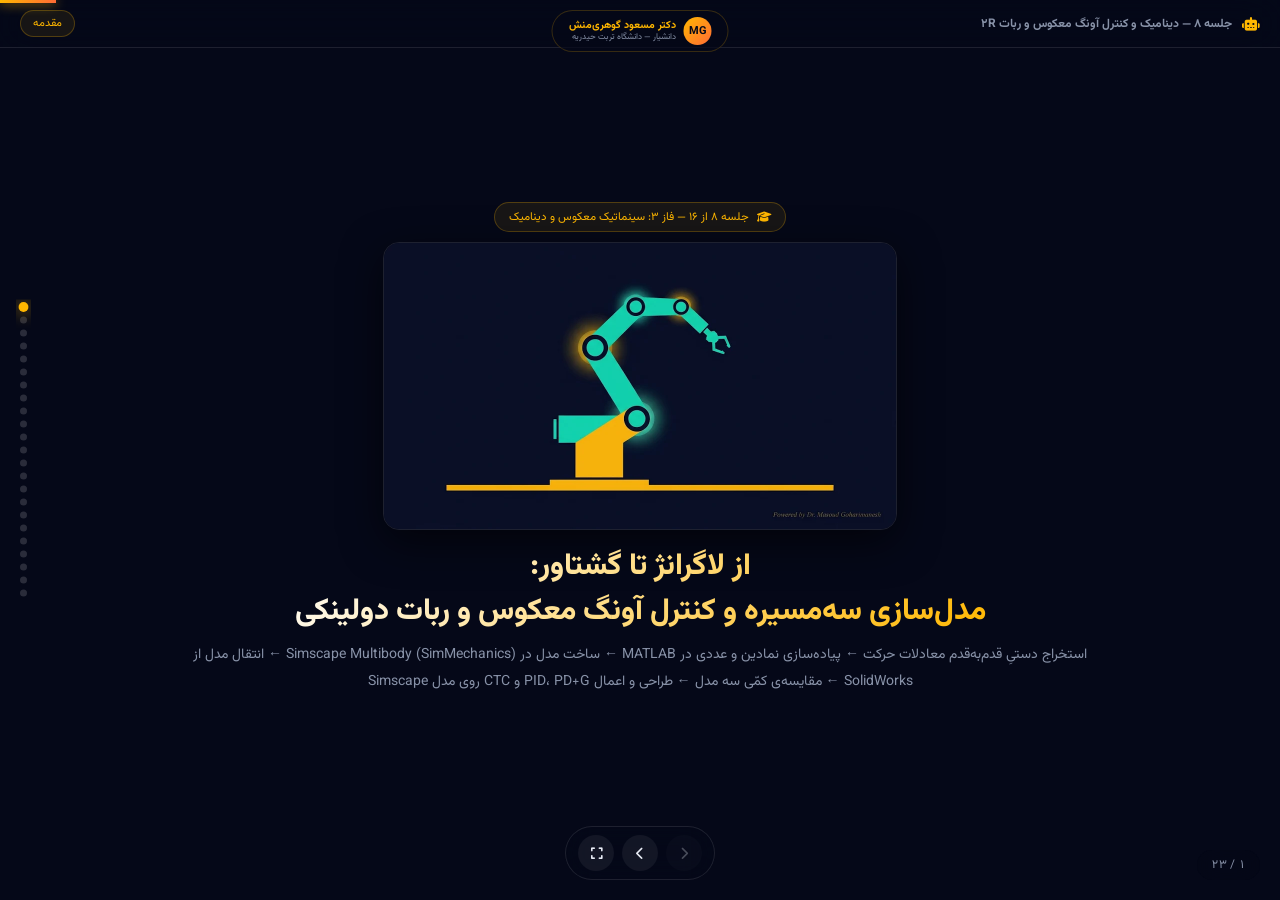
==== commit fa0cfeb5: "podcast08-s1 is added" ====
--- a/sessions/session-08/index.html
+++ b/sessions/session-08/index.html
@@ -69,7 +69,7 @@
 .sim-canvas-wrap{background:rgba(0,0,0,.4);border-radius:16px;overflow:hidden;border:1px solid var(--border)}.sim-canvas-wrap canvas{width:100%;display:block}
 .sim-controls{display:flex;flex-direction:column;gap:7px}
 .sim-control label{display:flex;justify-content:space-between;font-size:11.8px;color:#8892a8;margin-bottom:2px}.sim-control label strong{color:var(--accent);direction:ltr}
-.sim-control input{width:100%;accent-color:var(--accent)}
+.sim-control input{width:100%;accent-color:var(--accent);direction:ltr}
 .sim-actions{display:flex;gap:6px;flex-wrap:wrap;margin-top:6px}
 .btn{padding:6px 11px;border-radius:10px;background:rgba(255,255,255,.06);border:1px solid var(--border);color:#d0d8e8;cursor:pointer;font-family:inherit;font-size:12px}
 .btn:hover,.btn.active{background:rgba(255,183,0,.18);border-color:var(--accent);color:var(--accent)}
@@ -198,10 +198,10 @@
   <div class="deriv">
     <div class="dstep"><div class="dnum">۱</div><div class="dbody"><h4>مدل خطی و تابع تبدیل</h4><div class="eq">$$J\ddot\theta+b\dot\theta-mgl_c\,\theta=\tau+d\quad\Rightarrow\quad P(s)=\frac{\Theta(s)}{T(s)}=\frac{1}{Js^2+bs-mgl_c},\qquad s_{1,2}=\frac{-b\pm\sqrt{b^2+4Jmgl_c}}{2J}$$</div><p>همیشه یک قطب در نیم‌صفحه‌ی راست هست، پس بدون فیدبک آونگ می‌افتد. این را بعداً با <code>linearize</code> روی مدل Simscape هم می‌سنجیم.</p></div></div>
     <div class="dstep"><div class="dnum">۲</div><div class="dbody"><h4>قانون PID برای تنظیم ($\theta_d=0$، $e=-\theta$)</h4><div class="eq">$$\tau=-K_p\theta-K_i\!\int_0^t\!\theta\,dt-K_d\dot\theta\ \Rightarrow\ \underbrace{Js^3+(b+K_d)s^2+(K_p-mgl_c)s+K_i}_{\Delta(s)}=0$$</div></div></div>
-    <div class="dstep"><div class="dnum">۳</div><div class="dbody"><h4>جدول راث</h4><div class="eq">$$\begin{array}{c|cc} s^3 & J & K_p-mgl_c\\ s^2 & b+K_d & K_i\\ s^1 & \dfrac{(b+K_d)(K_p-mgl_c)-JK_i}{b+K_d} & 0\\ s^0 & K_i & \end{array}\qquad\Longrightarrow\qquad \boxed{K_p>mgl_c,\quad K_d>-b,\quad 0<K_i<\frac{(b+K_d)(K_p-mgl_c)}{J}}$$</div></div></div>
-    <div class="dstep"><div class="dnum">۴</div><div class="dbody"><h4>طراحی PD با جایابی قطب ($K_i=0$) و خطای ماندگار</h4><div class="eq">$$\omega_n=\sqrt{\frac{K_p-mgl_c}{J}},\ \ \zeta=\frac{b+K_d}{2\sqrt{J(K_p-mgl_c)}}\ \Rightarrow\ K_p=mgl_c+J\omega_n^2,\ \ K_d=2\zeta\omega_nJ-b;\qquad \theta_{ss}\big|_{K_i=0}=\frac{d}{K_p-mgl_c},\ \ \theta_{ss}\big|_{K_i>0}=0$$</div><p><b>مثال عددی</b> (جرم نقطه‌ای، $J=1$، $mgl_c=9.81$، $b=0.05$): با $\omega_n=5.5$ و $\zeta=0.73$ به $K_p\approx40$ و $K_d\approx8$ می‌رسیم (همان ضرایب شبیه‌ساز ۱). حد مجاز: $K_i<(8.05)(30.19)\approx243$.</p></div></div>
-  </div>
-  <div class="note warn"><i class="fas fa-triangle-exclamation" style="color:var(--accent)"></i> <b>محدودیت غیرخطی:</b> با اشباع $|\tau|\le\tau_{max}$ شرط لازمِ برگرداندن آونگ از زاویه‌ی $\theta_0$ این است که $\tau_{max}>mgl_c\sin|\theta_0|$. این یک شرط لازم است و کافی نیست. تحلیل خطی فقط پایداری <b>محلی</b> را تضمین می‌کند.</div>
+    <div class="dstep"><div class="dnum">۳</div><div class="dbody"><h4>جدول راث</h4><div class="eq">$$\begin{array}{c|cc} s^3 & J & K_p-mgl_c\\ s^2 & b+K_d & K_i\\ s^1 & \dfrac{(b+K_d)(K_p-mgl_c)-JK_i}{b+K_d} & 0\\ s^0 & K_i & \end{array}\qquad\Longrightarrow\qquad \boxed{K_p\gt mgl_c,\quad K_d\gt -b,\quad 0\lt K_i\lt \frac{(b+K_d)(K_p-mgl_c)}{J}}$$</div></div></div>
+    <div class="dstep"><div class="dnum">۴</div><div class="dbody"><h4>طراحی PD با جایابی قطب ($K_i=0$) و خطای ماندگار</h4><div class="eq">$$\omega_n=\sqrt{\frac{K_p-mgl_c}{J}},\ \ \zeta=\frac{b+K_d}{2\sqrt{J(K_p-mgl_c)}}\ \Rightarrow\ K_p=mgl_c+J\omega_n^2,\ \ K_d=2\zeta\omega_nJ-b;\qquad \theta_{ss}\big|_{K_i=0}=\frac{d}{K_p-mgl_c},\ \ \theta_{ss}\big|_{K_i\gt 0}=0$$</div><p><b>مثال عددی</b> (جرم نقطه‌ای، $J=1$، $mgl_c=9.81$، $b=0.05$): با $\omega_n=5.5$ و $\zeta=0.73$ به $K_p\approx40$ و $K_d\approx8$ می‌رسیم (همان ضرایب شبیه‌ساز ۱). حد مجاز: $K_i\lt (8.05)(30.19)\approx243$.</p></div></div>
+  </div>
+  <div class="note warn"><i class="fas fa-triangle-exclamation" style="color:var(--accent)"></i> <b>محدودیت غیرخطی:</b> با اشباع $|\tau|\le\tau_{max}$ شرط لازمِ برگرداندن آونگ از زاویه‌ی $\theta_0$ این است که $\tau_{max}\gt mgl_c\sin|\theta_0|$. این یک شرط لازم است و کافی نیست. تحلیل خطی فقط پایداری <b>محلی</b> را تضمین می‌کند.</div>
 </div>
 
 <!-- ═════════ ۶ ۲R هندسه و سینماتیک ═════════ -->
@@ -590,7 +590,7 @@
     <div class="ex-section"><h4><i class="fas fa-pen-nib"></i> الف) تحلیلی</h4>
       <div class="ex-item"><div class="ex-num">۱</div><div>معادله‌ی آونگ را برای میله‌ی یکنواخت با جرم نوک $m_t$ استخراج کنید ($J$ و $l_c$ معادل را بنویسید) و شرط راث را بازنویسی کنید.</div></div>
       <div class="ex-item"><div class="ex-num">۲</div><div>همه‌ی ۸ نماد کریستوفل ۲R را محاسبه کنید و نشان دهید $C$ حاصل با معادلات اویلر–لاگرانژ مستقیم یکی است.</div></div>
-      <div class="ex-item"><div class="ex-num">۳</div><div>نشان دهید $\lambda_{min}(M)>0$ برای همه‌ی $q_2$ (راهنما: نشان دهید $\det M=\pi_3(\pi_1-\pi_3)-\pi_2^2c_2^2$ و سپس $\pi_3(\pi_1-\pi_3)>\pi_2^2$).</div></div>
+      <div class="ex-item"><div class="ex-num">۳</div><div>نشان دهید $\lambda_{min}(M)\gt 0$ برای همه‌ی $q_2$ (راهنما: نشان دهید $\det M=\pi_3(\pi_1-\pi_3)-\pi_2^2c_2^2$ و سپس $\pi_3(\pi_1-\pi_3)\gt \pi_2^2$).</div></div>
       <div class="ex-item"><div class="ex-num">۴</div><div>اگر مرکز جرم لینک ۲ با زاویه‌ی $\delta$ از خط مفصل‌ها فاصله داشته باشد، $M$ و $G$ را بازنویسی کنید.</div></div></div>
     <div class="ex-section"><h4><i class="fas fa-laptop-code"></i> ب) سه مسیر مدل‌سازی (گزارش اصلی)</h4>
       <div class="ex-item"><div class="ex-num">۱</div><div><code>derive_2R.m</code> را اجرا کنید و خروجی‌های راستی‌آزمایی (دو ماتریس صفر) را گزارش دهید.</div></div>
@@ -622,7 +622,7 @@
   <h2 class="slide-title">جمع‌بندی جلسه ۸</h2>
   <div style="width:100%;max-width:900px">
     <div class="summary-item"><i class="fas fa-check"></i><div><b>لاگرانژ در ۶ گام:</b> $q$ ← $p_c,v_c$ ← $T,V$ ← اویلر–لاگرانژ ← $M\ddot q+C\dot q+G=\tau$ ← راستی‌آزمایی (پادمتقارنی، پایستگی انرژی).</div></div>
-    <div class="summary-item"><i class="fas fa-check"></i><div><b>آونگ معکوس:</b> $J\ddot\theta=mgl_c\sin\theta-b\dot\theta+\tau$ با $J=I_c+ml_c^2$. برای PID شرط راث این است: $K_p>mgl_c$ و $0<K_i<(b+K_d)(K_p-mgl_c)/J$.</div></div>
+    <div class="summary-item"><i class="fas fa-check"></i><div><b>آونگ معکوس:</b> $J\ddot\theta=mgl_c\sin\theta-b\dot\theta+\tau$ با $J=I_c+ml_c^2$. برای PID شرط راث این است: $K_p\gt mgl_c$ و $0\lt K_i\lt (b+K_d)(K_p-mgl_c)/J$.</div></div>
     <div class="summary-item"><i class="fas fa-check"></i><div><b>ربات ۲R:</b> $M$ فقط تابع $q_2$ است و تا ۴ برابر تغییر می‌کند. $C$ از کریستوفل به‌دست می‌آید و $\dot M-2C$ پادمتقارن است. کل دینامیک با ۵ پارامتر $\pi_i$ مشخص می‌شود.</div></div>
     <div class="summary-item"><i class="fas fa-check"></i><div><b>سه مسیر مدل‌سازی:</b> اختلاف MATLAB ↔ Simscape باید در حد تلرانس باشد. اختلاف با CAD از پارامترها می‌آید (اینرسی، مرکز جرم، صفر و جهت مفصل). سیستم آشوبناک افق مقایسه‌ی کوتاه لازم دارد.</div></div>
     <div class="summary-item"><i class="fas fa-check"></i><div><b>کنترل:</b> PD خطای گرانشی دارد، PD+G تنظیم را سراسری پایدار می‌کند، و CTC با مدل دقیق دینامیک خطا را خطی و مستقل می‌کند. حساسیت CTC به خطای مدل با $\omega_n$ کم می‌شود ولی محدود به گشتاور است.</div></div>
@@ -688,12 +688,12 @@
 mk($('pCtl'),[['kp','Kp',0,80,40,.5],['kd','Kd',0,20,8,.2],['ki','Ki',0,300,0,1],['d','اغتشاش ثابت d (N·m)',0,5,0,.5],['tmax','اشباع τmax (N·m)',2,40,20,1],['th0','زاویه اولیه θ₀ (°)',-40,40,15,1]],PP,k=>{if(k=='th0')pReset()});
 const PS=[
  ['<b>گام ۱ — بدون کنترل:</b> $K_p=K_d=0$. قطب ناپایدار $s=+\\sqrt{mgl_c/J}\\approx3.13$ rad/s است و حتی از $5^\\circ$ هم آونگ به‌صورت نمایی می‌افتد.',{kp:0,kd:0,ki:0,d:0,tmax:20,th0:5}],
- ['<b>گام ۲ — تناسبی ناکافی:</b> $K_p=5<mgl_c=9.81$. ضریب مؤثر $K_p-mgl_c$ منفی است و آونگ باز هم می‌افتد، فقط آهسته‌تر.',{kp:5,kd:0,ki:0,d:0,tmax:20,th0:5}],
+ ['<b>گام ۲ — تناسبی ناکافی:</b> $K_p=5\\lt mgl_c=9.81$. ضریب مؤثر $K_p-mgl_c$ منفی است و آونگ باز هم می‌افتد، فقط آهسته‌تر.',{kp:5,kd:0,ki:0,d:0,tmax:20,th0:5}],
  ['<b>گام ۳ — شرط پایداری:</b> $K_p=25$، پس $\\omega_n=\\sqrt{15.2}\\approx3.9$. میرایی فقط $b=0.05$ است ($\\zeta\\approx0.006$)، پس آونگ نوسان تقریباً پایدار دارد.',{kp:25,kd:0,ki:0,d:0,tmax:20,th0:15}],
  ['<b>گام ۴ — افزودن $K_d$:</b> $K_p=40$ و $K_d=8$ می‌دهد $\\omega_n=5.5$ و $\\zeta=0.73$. پاسخ سریع و بدون نوسان محسوس است.',{kp:40,kd:8,ki:0,d:0,tmax:20,th0:15}],
  ['<b>گام ۵ — اغتشاش ثابت:</b> با $d=3$ و $K_i=0$ خطای ماندگار $\\theta_{ss}=d/(K_p-mgl_c)\\approx0.099$ rad $\\approx5.7^\\circ$ باقی می‌ماند.',{kp:40,kd:8,ki:0,d:3,tmax:20,th0:0}],
- ['<b>گام ۶ — اثر $K_i$:</b> با $K_i=30$ خطای ماندگار صفر می‌شود. حد راث $K_i<(b+K_d)(K_p-mgl_c)/J\\approx243$ است. $K_i$ را از ۲۴۳ بیشتر کنید تا ناپایداری را ببینید.',{kp:40,kd:8,ki:30,d:3,tmax:20,th0:0}],
- ['<b>گام ۷ — اشباع عملگر:</b> با $\\tau_{max}=4<mgl_c\\sin30^\\circ=4.9$ هیچ کنترل‌کننده‌ای آونگ را از $30^\\circ$ برنمی‌گرداند. $\\tau_{max}$ را به ۸ برسانید و دوباره امتحان کنید.',{kp:40,kd:8,ki:0,d:0,tmax:4,th0:30}]];
+ ['<b>گام ۶ — اثر $K_i$:</b> با $K_i=30$ خطای ماندگار صفر می‌شود. حد راث $K_i\\lt (b+K_d)(K_p-mgl_c)/J\\approx243$ است. $K_i$ را از ۲۴۳ بیشتر کنید تا ناپایداری را ببینید.',{kp:40,kd:8,ki:30,d:3,tmax:20,th0:0}],
+ ['<b>گام ۷ — اشباع عملگر:</b> با $\\tau_{max}=4\\lt mgl_c\\sin30^\\circ=4.9$ هیچ کنترل‌کننده‌ای آونگ را از $30^\\circ$ برنمی‌گرداند. $\\tau_{max}$ را به ۸ برسانید و دوباره امتحان کنید.',{kp:40,kd:8,ki:0,d:0,tmax:4,th0:30}]];
 PS.forEach((s,i)=>{const b=document.createElement('button');b.className='btn';b.textContent='گام '+fa(i+1);b.onclick=()=>{$('pBtns').querySelectorAll('.btn').forEach(x=>x.classList.remove('active'));b.classList.add('active');
  $('pStep').innerHTML=s[0];for(const k in s[1])setv($('pCtl'),PP,k,s[1][k]);pReset();typeset($('pStep'))};$('pBtns').appendChild(b)});
 function pReset(){pth=PP.th0*D2R;pw=0;pI=0;pt=0;pH=[]}
@@ -770,7 +770,7 @@
 
 /* ===================== کوئیز ===================== */
 const QZ=[
- {q:'آونگ معکوس با جرم نقطه‌ای ($m=1$ kg، $l=1$ m) فقط با $\\tau=-K_p\\theta$ و $K_p=5$ کنترل می‌شود. نتیجه چیست؟',o:['پایدار می‌شود، چون $K_p>0$','می‌افتد، چون $K_p<mgl\\approx9.81$','نوسان دائمی می‌کند، چون میرایی صفر است'],a:1,x:'ضریب مؤثر $K_p-mgl$ منفی است، پس قطب مثبت باقی می‌ماند. شرط لازم $K_p>mgl_c$ است.'},
+ {q:'آونگ معکوس با جرم نقطه‌ای ($m=1$ kg، $l=1$ m) فقط با $\\tau=-K_p\\theta$ و $K_p=5$ کنترل می‌شود. نتیجه چیست؟',o:['پایدار می‌شود، چون $K_p\\gt 0$','می‌افتد، چون $K_p\\lt mgl\\approx9.81$','نوسان دائمی می‌کند، چون میرایی صفر است'],a:1,x:'ضریب مؤثر $K_p-mgl$ منفی است، پس قطب مثبت باقی می‌ماند. شرط لازم $K_p\\gt mgl_c$ است.'},
  {q:'در ربات ۲R، ماتریس جرم $M$ به کدام متغیر وابسته است؟',o:['$q_1$ و $q_2$','فقط $q_2$','فقط $q_1$','به هیچ‌کدام (ثابت است)'],a:1,x:'در $v_{c2}^2$ فقط ترکیب $s_1s_{12}+c_1c_{12}=\\cos q_2$ ظاهر می‌شود. چرخش صلب کل بازو ($q_1$) انرژی جنبشی را تغییر نمی‌دهد.'},
  {q:'کدام ماتریس برای هر انتخاب $C$ مبتنی بر کریستوفل پادمتقارن است؟',o:['$C$','$\\dot M-2C$','$M-C$','$\\dot M+C$'],a:1,x:'$N=\\dot M-2C$ پادمتقارن است، پس $\\dot q^TN\\dot q=0$ و توان ورودی برابر $\\dot E=\\dot q^T\\tau$ می‌شود. این پایه‌ی اثبات‌های لیاپانوف است.'},
  {q:'مدلی را از SolidWorks با smimport وارد کرده‌اید. زاویه‌ی صفرِ Revolute Joint‌ها متناظر با کدام وضعیت است؟',o:['همیشه بازوی افقی','وضعیت مونتاژ CAD در لحظه‌ی Export','وضعیتی که گرانش صفر است','میانه‌ی محدوده‌ی حرکت مفصل'],a:1,x:'پیکربندی ذخیره‌شده‌ی مونتاژ، صفرِ مفاصل است. اگر با صفر معادلات (q=0 افقی) فرق کند، باید آفست اعمال کنید یا مونتاژ را در q=0 ذخیره کنید.'},
